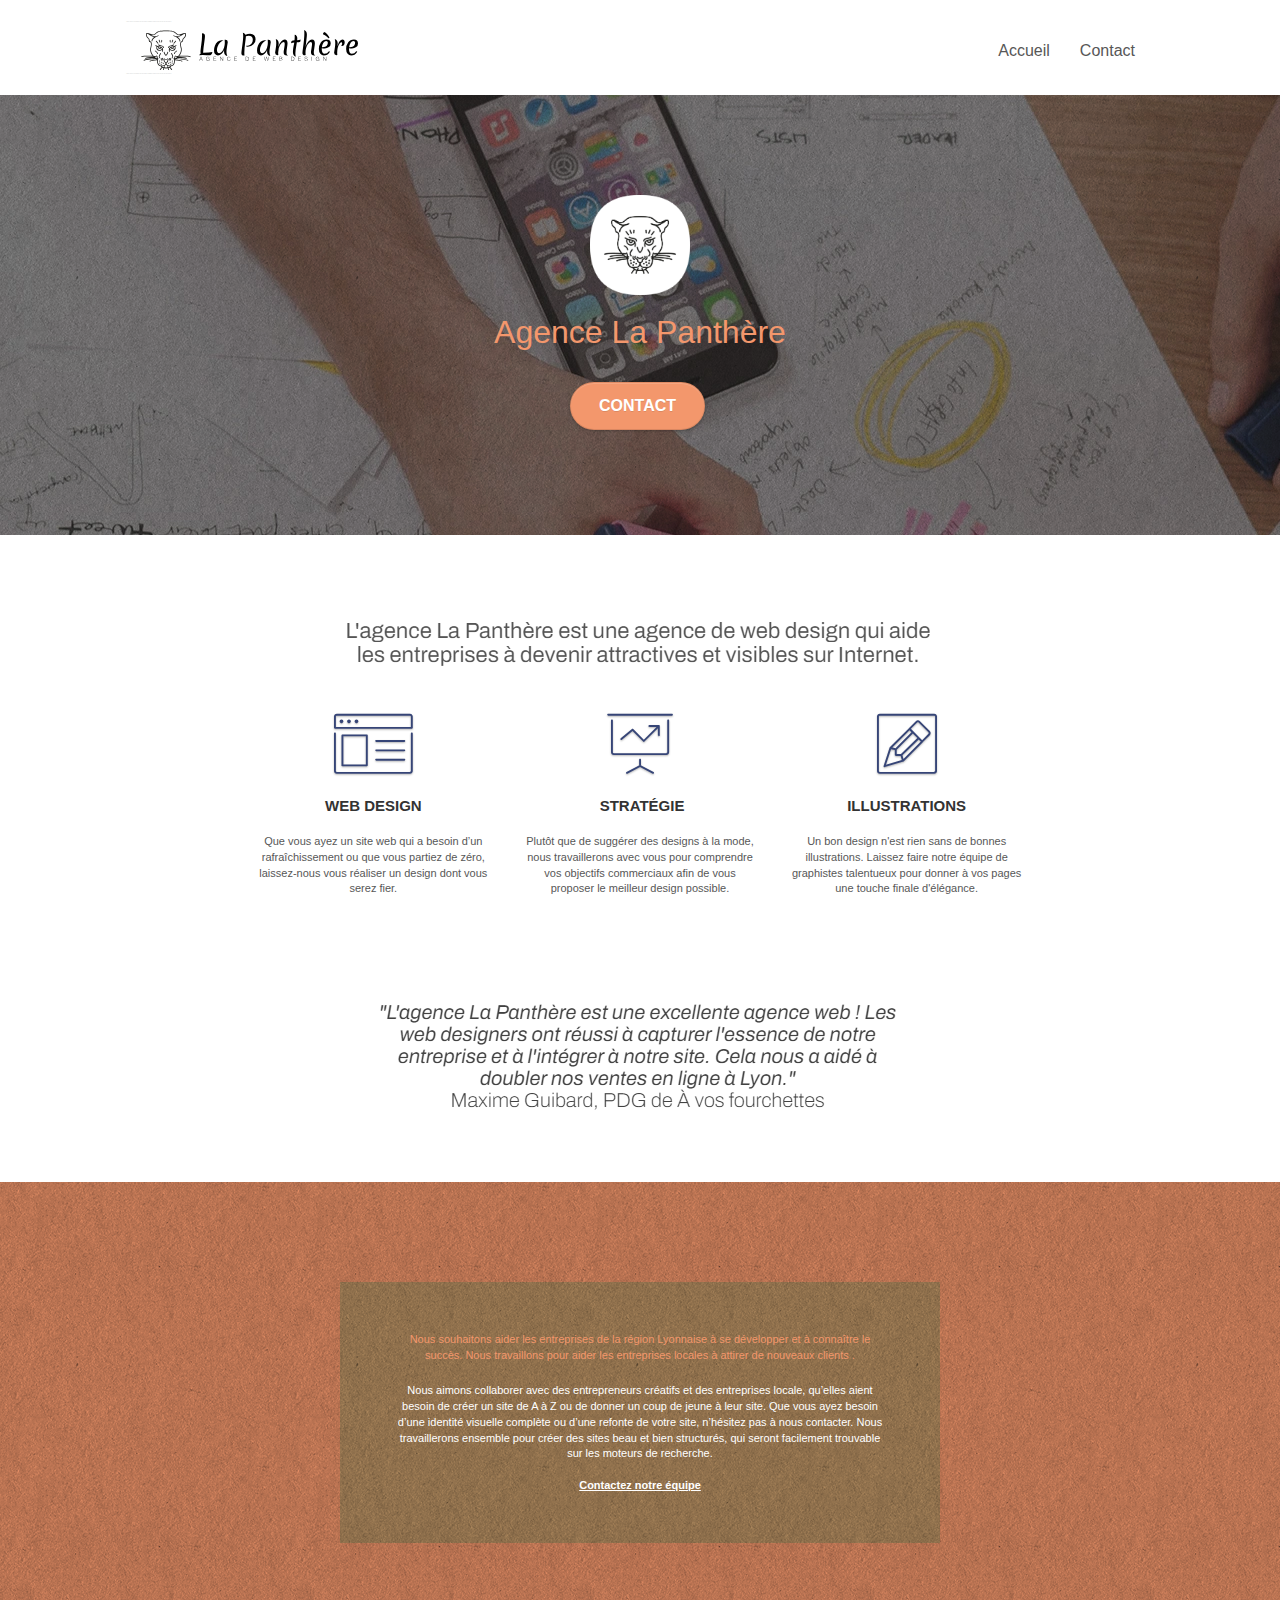
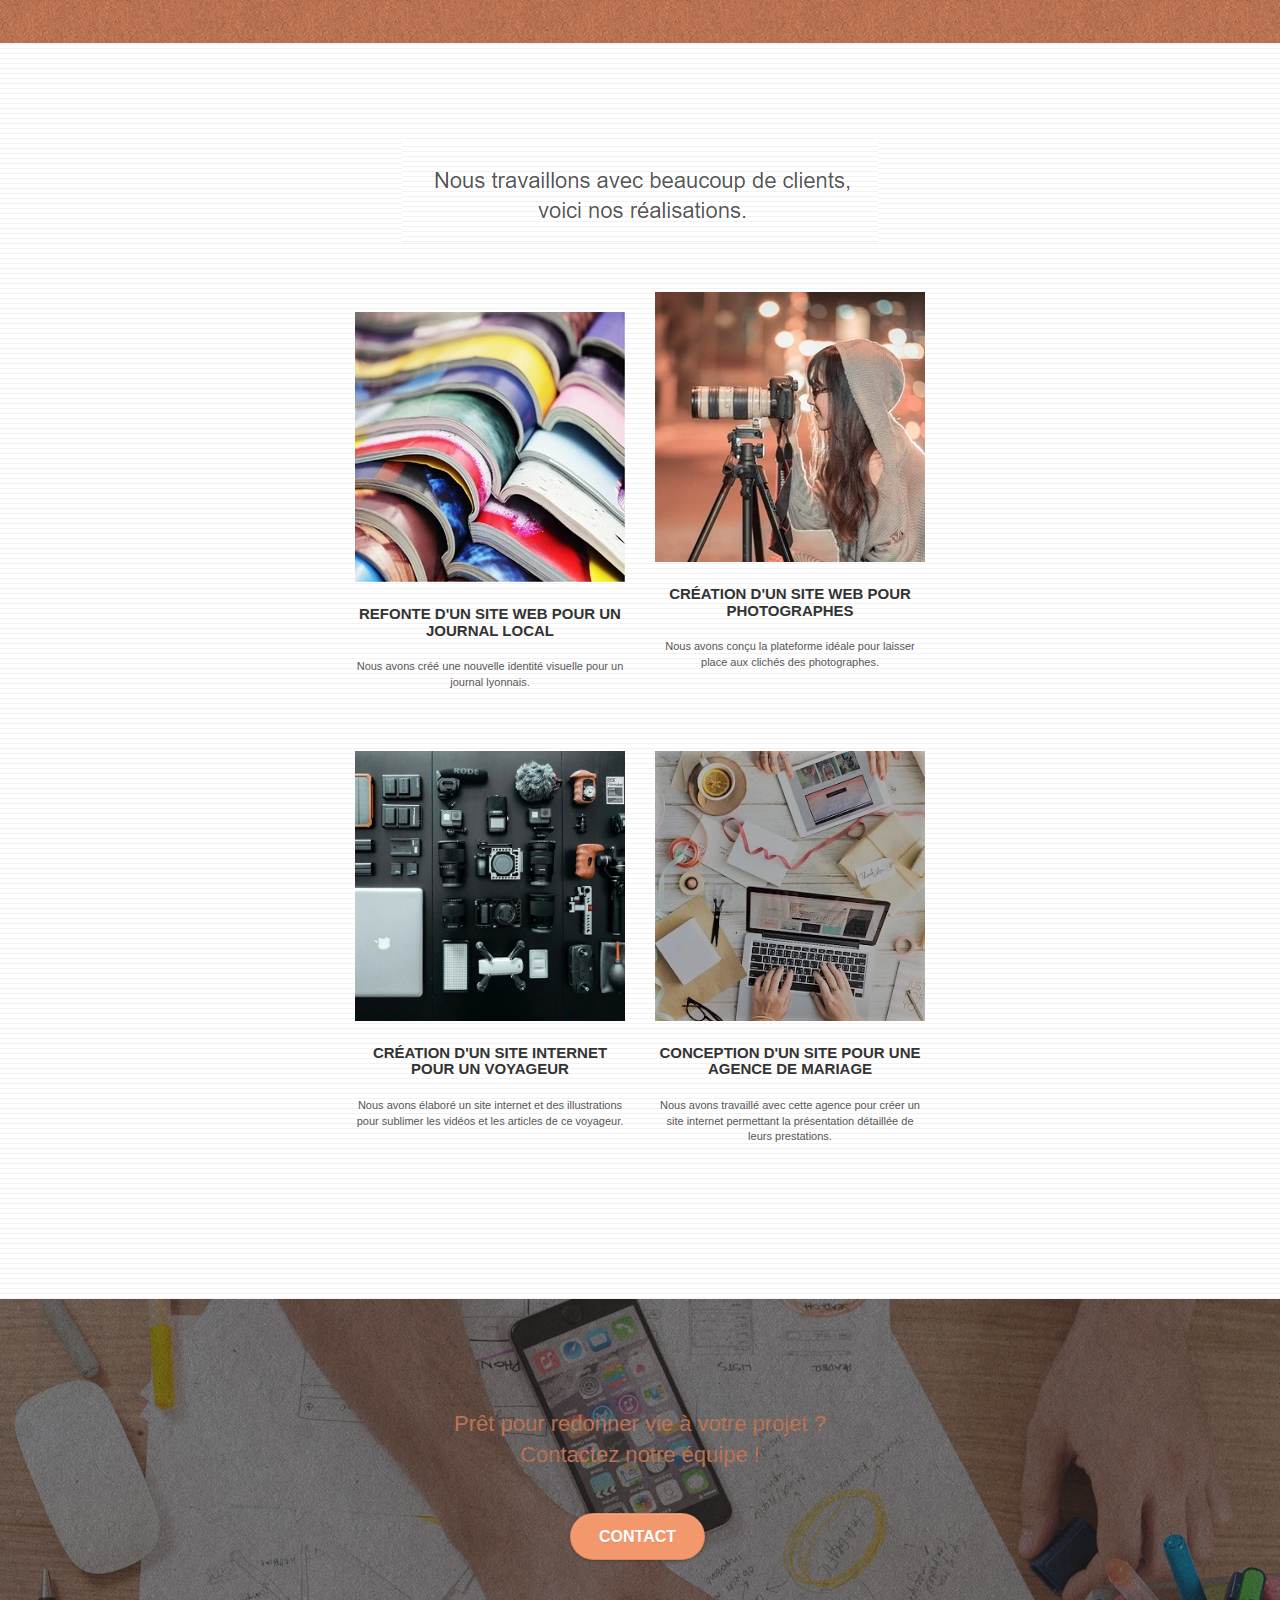
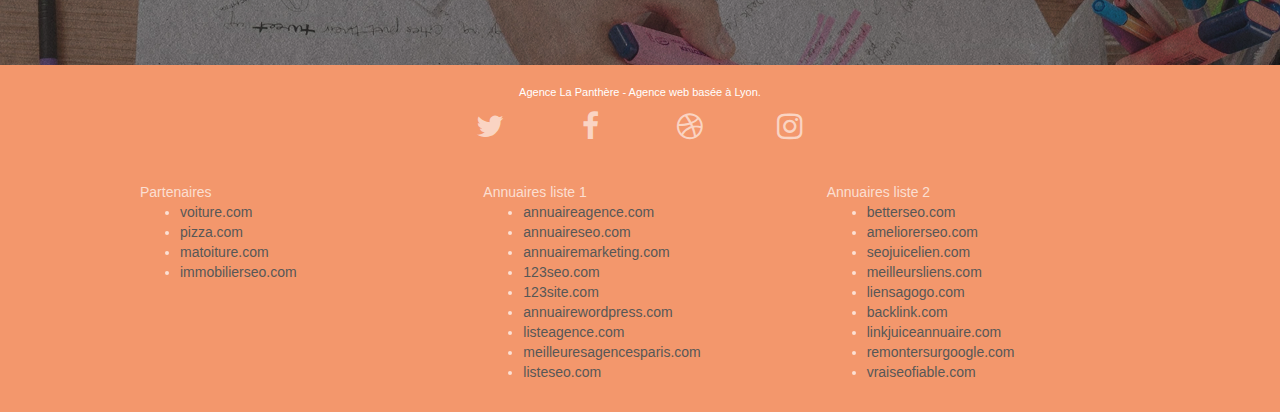
==== index.html @ bfa6ed0f "add labels to links + new alt for images" ====
<!doctype html>
<html lang="fr">
<head>
    <meta charset="utf-8">
    <meta name="keywords" content="seo, google, site web, site internet, agence design paris, agence design, agence design,agence design,agence design,agence design,agence design,agence design,agence design,agence design">
    <meta name="description" content="">
    <meta name="viewport" content="width=device-width, initial-scale=1.0, viewport-fit=cover">
    <meta name="robots" content="index, follow">
	
	<link rel="shortcut icon" type="image/png" href="favicon.jpg">

	<link rel="stylesheet" type="text/css" href="./css/bootstrap.css">
	<link rel="stylesheet" type="text/css" href="style.css">
	<link rel="stylesheet" type="text/css" href="./css/font-awesome.css">
	<link rel="stylesheet" type="text/css" href="./css/et-line.css">
	
    
	<script src="./js/jquery-2.1.0.js" defer></script>
	<script src="./js/bootstrap.js" defer> </script>
	<script src="./js/blocs.js" defer> </script>
	<script src="./js/jquery.touchSwipe.js" defer></script>
	<script src="./js/gmaps.js" defer></script>

    <title>La Panthère Agence Web design</title>

    
<!-- Analytics -->
 
<!-- Analytics END -->
    
</head>
<body>
<!-- Principal conteneur -->
<div class="page-container">
    
<!-- bloc-0 -->
<header class="bloc bgc-white l-bloc " id="bloc-0">
	<div class="container bloc-sm">

		<nav class="navbar row">
			<div class="navbar-header">
				<div class="keywords" style="color:#cccccc;font-size:1px;">Agence web à Lyon, stratégie web, web design, illustrations, design de site web, site web, site internet</div>
				<a class="navbar-brand" href="index.html"><img src="img/agence-la-panthere-monochrome.svg" alt=" logo de l'agence de web design La Panthère à Lyon  " height="40" /></a>
				<div class="keywords" style="color:#cccccc;font-size:1px;">Agence web à Lyon, stratégie web, web design, illustrations, design de site web, site web, site internet</div>
				<button id="nav-toggle" type="button" class="ui-navbar-toggle navbar-toggle" data-toggle="collapse" data-target=".navbar-1">
					<span class="sr-only">Toggle navigation</span><span class="icon-bar"></span><span class="icon-bar"></span><span class="icon-bar"></span>
				</button>
			</div>
			<div class="collapse navbar-collapse navbar-1 special-dropdown-nav">
				<ul class="site-navigation nav navbar-nav">
					<li>
						<a href="index.html">Accueil</a>
					</li>
					<li>
					</li>
					<li>
						<a href="page2.html">Contact </a>
					</li>
				</ul>
			</div>
		</nav>
	</div>
</header>
<!-- bloc-0 END -->

<!-- bloc-1-presentation -->
<section class="bloc bgc-dark-slate-blue bg-banniere d-bloc bg-t-edge bloc-bg-texture texture-paper b-parallax" id="bloc-1-hero">
	<div class="container bloc-lg">
		<div class="row tight-width-whitespace">
			<div class="col-sm-12">
				<img src="img/logo.webp" class="center-block image-resize-mode" width="100" alt="Logo de l'Agence de design web La Panthère à Lyon " />
				<h1 class="text-center hero-bloc-text tc-white ">
					Agence La Panthère
				</h1>
				<div class="text-center">
					<a href="page2.html" class="btn btn-lg btn-clean btn-rd cta-hero btn-atomic-tangerine" id="cta-hero">Contact</a>
				</div>
			</div>
		</div>
	</div>
</section>
<!-- bloc-1-presentation END -->

<!-- bloc-2-services -->
<section class="bloc bgc-white l-bloc" id="bloc-2-services">
	<div class="container bloc-md">
		<div class="row">
			<div class="col-sm-12 text-center">
				<h2><img alt="titre bloc2" src="img/title.png" /></h2>
			</div>
		</div>
		<div class="row voffset-lg med-width-whitespace">
			<div class="col-sm-4">
				<div class="text-center">
					<span class="et-icon-browser sm-shadow icon-dark-slate-blue icons icon-lg"></span>
				</div>
				<h3 class="mg-md text-center">
					Web design
				</h3>
				<p class="text-center ">
					Que vous ayez un site web qui a besoin d&rsquo;un rafraîchissement ou que vous partiez de zéro, laissez-nous vous réaliser un design dont vous serez fier.
				</p>
			</div>
			<div class="col-sm-4">
				<div class="text-center">
					<span class="et-icon-presentation sm-shadow icon-dark-slate-blue icons icon-lg"></span>
				</div>
				<h3 class="mg-md text-center">
					&nbsp;Stratégie
				</h3>
				<p class="text-center ">
					Plutôt que de suggérer des designs à la mode, nous travaillerons avec vous pour comprendre vos objectifs commerciaux afin de vous proposer le meilleur design possible.<br>
				</p>
			</div>
			<div class="col-sm-4">
				<div class="text-center">
					<span class="et-icon-edit sm-shadow icon-dark-slate-blue icons icon-lg"></span>
				</div>
				<h3 class="mg-md text-center">
					Illustrations
				</h3>
				<p class="text-center ">
					Un bon design n'est rien sans de bonnes illustrations. Laissez faire notre équipe de graphistes talentueux pour donner à vos pages une touche finale d'élégance.
				</p>
			</div>
		</div>
		<div class="row voffset-lg voffset">
			<div class="col-xs-12 col-md-8 col-md-offset-2 text-center">
				<img alt="citation bloc 2" src="img/citation.png" />

			</div>
		</div>
	</div>
</section>
<!-- bloc-2-services END -->

<!-- bloc-3-what-i-do -->
<section class="bloc tc-white bgc-atomic-tangerine bg-presentation d-bloc bloc-bg-texture texture-paper b-parallax" id="bloc-3-what-i-do">
	<div class="container bloc-lg">
		<div class="row tight-width-whitespace black-background">
			<div class="col-sm-12">
				<p class="mg-md text-center tc-white">
					Nous souhaitons aider les entreprises de la région Lyonnaise à se développer et à connaître le succès. Nous travaillons pour aider les entreprises locales à attirer de nouveaux clients .<br>
				</p>
				<p class="text-center white">
					Nous aimons collaborer avec des entrepreneurs créatifs et des entreprises locale, qu’elles aient besoin de créer un site de A à Z ou de donner un coup de jeune à leur site. Que vous ayez besoin d’une identité visuelle complète ou d’une refonte de votre site, n’hésitez pas à nous contacter. Nous travaillerons ensemble pour créer des sites beau et bien structurés, qui seront facilement trouvable sur les moteurs de recherche. <br><br><a class="ltc-white bold-link" href="page2.html">Contactez notre équipe</a><br>
				</p>
			</div>
		</div>
	</div>
</section>
<!-- bloc-3-what-i-do END -->

<!-- bloc-4-portfolio -->
<section class="bloc bgc-white bg-lines-h2-bg bg-repeat l-bloc" id="bloc-4-portfolio">
	<div class="container bloc-lg">
		<div class="row">
			<div class="col-sm-12 text-center">
				<img alt="Title bloc 4" src="img/title2.png" />
			</div>
		</div>
		<div class="row tight-width-whitespace portfolio-row">
			<div class="col-sm-6">
		<h2><a href="#" data-lightbox="img/1.webp" 	data-gallery-id="gallery-1" data-caption="Refonte d'un site web pour un journal local" data-frame="snapshot-lb"><img src="img/1.webp" alt="photographie de journal" class="img-responsive portfolio-thumb" /></a>
				</h2>
				<h3 class="mg-md text-center">
					Refonte d'un site web pour un journal local
				</h3>
				<p class="text-center">
					Nous avons créé une nouvelle identité visuelle pour un journal lyonnais.
				</p>
			</div>
			<div class="col-sm-6">
				<a href="#" data-lightbox="img/2.webp" data-gallery-id="gallery-1" data-caption="Création d'un site web pour photographes" data-frame="snapshot-lb"><img src="img/2.webp" class="img-responsive portfolio-thumb" alt="Photographie d'une photographe prenant une photo" /></a>
				<h3 class="mg-md text-center">
					Création d'un site web pour photographes
				</h3>
				<p class="text-center">
					Nous avons conçu la plateforme idéale pour laisser place aux clichés des photographes.
				</p>
			</div>
		</div>
		<div class="row tight-width-whitespace portfolio-row">
			<div class="col-sm-6">
				<a href="#" data-lightbox="img/3.webp" data-gallery-id="gallery-1" data-caption="Création d'un site internet pour un voyageur" data-frame="snapshot-lb"><img src="img/3.webp" class="img-responsive portfolio-thumb" alt="Photographie d'appareil multimedia "/></a>
				<h3 class="mg-md text-center">
					Création d'un site internet pour un voyageur
				</h3>
				<p class="text-center">
					Nous avons élaboré un site internet et des illustrations pour sublimer les vidéos et les articles de ce voyageur.
				</p>
			</div>
			<div class="col-sm-6">
				<a href="#" data-lightbox="img/4.webp" data-gallery-id="gallery-1" data-caption="Conception d'un site pour une agence de mariage" data-frame="snapshot-lb"><img src="img/4.webp" class="img-responsive portfolio-thumb" alt="Photographie d'un bureau de travail" /></a>
				<h3 class="mg-md text-center">
					Conception d'un site pour une agence de mariage
				</h3>
				<p class="text-center">
					Nous avons travaillé avec cette agence pour créer un site internet permettant la présentation détaillée de leurs prestations.
				</p>
			</div>
		</div>
	</div>
</section>
<!-- bloc-4-portfolio END -->

<!-- bloc-5-cta -->
<section class="bloc bgc-dark-slate-blue bg-banniere d-bloc bloc-bg-texture texture-paper" id="bloc-5-cta">
	<div class="container bloc-lg">
		<div class="row">
			<h2 class="mg-md text-center tc-white">
				Prêt pour redonner vie à votre projet ?<br>Contactez notre équipe !
			</h2>
			<div class="col-sm-12 text-center">
				<a href="page2.html" class="btn btn-atomic-tangerine btn-clean btn-rd btn-lg cta-hero">Contact</a>
			</div>
		</div>
	</div>
</section>
<!-- bloc-5-cta END -->

<!-- Footer - bloc-8 -->
<footer class="bloc bgc-atomic-tangerine d-bloc" id="bloc-8">
	<div class="container bloc-sm">
		<div class="row">
			<div class="col-sm-12">
				<p class="text-center white">
					Agence La Panthère - Agence web basée à Lyon.<br>
				</p>
				<div class="row row-no-gutters social">
					<div class="col-sm-3">
						<div class="text-center">
							<a class="social" href="index.html" aria-label="Twitter"><span class="fa fa-twitter icon-md"></span></a>
						</div>
					</div>
					<div class="col-sm-3">
						<div class="text-center">
							<a class="social" href="index.html" aria-label="Facebook"><span class="fa fa-facebook icon-md"></span></a>
						</div>
					</div>
					<div class="col-sm-3">
						<div class="text-center">
							<a class="social" href="index.html" aria-label="Dribbble"><span class="fa fa-dribbble icon-md"></span></a>
						</div>
					</div>
					<div class="col-sm-3">
						<div class="text-center">
							<a class="social" href="index.html" aria-label="Instagram"><span class="fa fa-instagram icon-md"></span></a>
						</div>
					</div>
					<div class="keywords" style="color:#F3976C;">Agence web à paris, stratégie web, web design, illustrations, design de site web, site web, web, internet, site internet, site</div>
				</div>
				<div class="row">
					<div class="col-sm-4">
						Partenaires
							<ul>
								<li><a href="voiture.com">voiture.com</a></li>
								<li><a href="pizza.com">pizza.com</a></li>
								<li><a href="matoiture.com">matoiture.com</a></li>
								<li><a href="immobilierseo.com">immobilierseo.com</a></li>
							</ul>		
					</div>
					<div class="col-sm-4">
						Annuaires liste 1
						<ul>
							<li><a href="annuaireagence.com">annuaireagence.com</a></li>
							<li><a href="annuaireseo.com">annuaireseo.com</a></li>
							<li><a href="annuairemarketing.com">annuairemarketing.com</a></li>
							<li><a href="123seoture.com">123seo.com</a></li>
							<li><a href="123site.com">123site.com</a></li>
							<li><a href="annuairewordpress.com">annuairewordpress.com</a></li>
							<li><a href="listeagence.com">listeagence.com</a></li>
							<li><a href="meilleuresagencesparis.com">meilleuresagencesparis.com</a></li>
							<li><a href="listeseo.com">listeseo.com</a></li>
						</ul>
					</div>
					<div class="col-sm-4">
						Annuaires liste 2
						<ul>
							<li><a href="betterseo.com">betterseo.com</a></li>
							<li><a href="ameliorerseo.com">ameliorerseo.com</a></li>
							<li><a href="seojuicelien.com">seojuicelien.com</a></li>
							<li><a href="meilleursliens.com">meilleursliens.com</a></li>
							<li><a href="liensagogo.com">liensagogo.com</a></li>
							<li><a href="backlink.com">backlink.com</a></li>
							<li><a href="linkjuiceannuaire.com">linkjuiceannuaire.com</a></li>
							<li><a href="remontersurgoogle.com">remontersurgoogle.com</a></li>
							<li><a href="vraiseofiable.com">vraiseofiable.com</a></li>
						</ul>
					</div>
				</div>
			</div>
		</div>
	</div>
</footer>
<!-- Footer - bloc-8 END -->

</div>
<!-- Principal conteneur END -->
    

</body>
</html>
---- style.css ----
body {
    margin: 0;
    padding: 0;
    background: #FFF;
    overflow-x: hidden;
    -webkit-font-smoothing: antialiased;
    -moz-osx-font-smoothing: grayscale;
}

a,
button {
    transition: all .3s ease-in-out;
    outline: none!important;
}

a:hover {
    text-decoration: none;
    cursor: pointer;
}

#page-loading-blocs-notifaction {
    position: fixed;
    top: 0;
    bottom: 0;
    width: 100%;
    z-index: 100000;
    background: #FFFFFF url("img/pageload-spinner.gif") no-repeat center center; /* don't have the gif in img folder*/ 
}

.bloc {
    width: 100%;
    clear: both;
    background: 50% 50% no-repeat;
    padding: 0 50px;
    -webkit-background-size: cover;
    -moz-background-size: cover;
    -o-background-size: cover;
    background-size: cover;
    position: relative;
}

.bloc .container {
    padding-left: 0;
    padding-right: 0;
}

.bloc-lg {
    padding: 100px 50px;
}

.bloc-md {
    padding: 50px;
}

.bloc-sm {
    padding: 20px 50px;
}

.bg-center,
.bg-l-edge,
.bg-r-edge,
.bg-t-edge,
.bg-b-edge,
.bg-tl-edge,
.bg-bl-edge,
.bg-tr-edge,
.bg-br-edge,
.bg-repeat {
    -webkit-background-size: auto!important;
    -moz-background-size: auto!important;
    -o-background-size: auto!important;
    background-size: auto!important;
}

.bg-repeat {
    background: repeat;
}

.bg-t-edge {
    background: top no-repeat;
}

.bloc-bg-texture::before {
    content: "";
    background-size: 2px 2px;
    position: absolute;
    top: 0;
    bottom: 0;
    left: 0;
    right: 0;
}

.texture-paper::before {
    background: url("img/texture-paper.webp");
    background-size: 280px 280px;
}

.b-parallax {
    background-attachment: fixed;
}

.d-bloc {
    color: rgba(255, 255, 255, .7);
}

.d-bloc button:hover {
    color: rgba(255, 255, 255, .9);
}

.d-bloc .icon-round,
.d-bloc .icon-square,
.d-bloc .icon-rounded,
.d-bloc .icon-semi-rounded-a,
.d-bloc .icon-semi-rounded-b {
    border-color: rgba(255, 255, 255, .9);
}

.d-bloc .divider-h span {
    border-color: rgba(255, 255, 255, .2);
}

.d-bloc .a-btn,
.d-bloc .navbar a,
.d-bloc .navbar-brand,
.d-bloc a .icon-sm,
.d-bloc a .icon-md,
.d-bloc a .icon-lg,
.d-bloc a .icon-xl,
.d-bloc h1 a,
.d-bloc h2 a,
.d-bloc h3 a,
.d-bloc h4 a,
.d-bloc h5 a,
.d-bloc h6 a,
.d-bloc p a {
    color: rgba(255, 255, 255, .6);
}

.d-bloc .a-btn:hover,
.d-bloc .navbar a:hover,
.d-bloc .navbar-brand:hover,
.d-bloc a:hover .icon-sm,
.d-bloc a:hover .icon-md,
.d-bloc a:hover .icon-lg,
.d-bloc a:hover .icon-xl,
.d-bloc h1 a:hover,
.d-bloc h2 a:hover,
.d-bloc h3 a:hover,
.d-bloc h4 a:hover,
.d-bloc h5 a:hover,
.d-bloc h6 a:hover,
.d-bloc p a:hover {
    color: rgba(255, 255, 255, 1);
}

.d-bloc .navbar-toggle .icon-bar {
    background: rgba(255, 255, 255, 1);
}

.d-bloc .btn-wire,
.d-bloc .btn-wire:hover {
    color: rgba(255, 255, 255, 1);
    border-color: rgba(255, 255, 255, 1);
}

.d-bloc .panel {
    color: rgba(0, 0, 0, .5);
}

.d-bloc .panel button:hover {
    color: rgba(0, 0, 0, .7);
}

.d-bloc .panel icon {
    border-color: rgba(0, 0, 0, .7);
}

.d-bloc .panel .divider-h span {
    border-color: rgba(0, 0, 0, .1);
}

.d-bloc .panel .a-btn {
    color: rgba(0, 0, 0, .6);
}

.d-bloc .panel .a-btn:hover {
    color: rgba(0, 0, 0, 1);
}

.d-bloc .panel .btn-wire,
.d-bloc .panel .btn-wire:hover {
    color: rgba(0, 0, 0, .7);
    border-color: rgba(0, 0, 0, .3);
}

.d-bloc .panel,
.l-bloc {
    color: rgba(0, 0, 0, .5);
}

.d-bloc .panel button:hover,
.l-bloc button:hover {
    color: rgba(0, 0, 0, .7);
}

.l-bloc .icon-round,
.l-bloc .icon-square,
.l-bloc .icon-rounded,
.l-bloc .icon-semi-rounded-a,
.l-bloc .icon-semi-rounded-b {
    border-color: rgba(0, 0, 0, .7);
}

.d-bloc .panel .divider-h span,
.l-bloc .divider-h span {
    border-color: rgba(0, 0, 0, .1);
}

.d-bloc .panel .a-btn,
.l-bloc .a-btn,
.l-bloc .navbar a,
.l-bloc .navbar-brand,
.l-bloc a .icon-sm,
.l-bloc a .icon-md,
.l-bloc a .icon-lg,
.l-bloc a .icon-xl,
.l-bloc h1 a,
.l-bloc h2 a,
.l-bloc h3 a,
.l-bloc h4 a,
.l-bloc h5 a,
.l-bloc h6 a,
.l-bloc p a {
    color: rgba(0, 0, 0, .6);
}

.d-bloc .panel .a-btn:hover,
.l-bloc .a-btn:hover,
.l-bloc .navbar a:hover,
.l-bloc .navbar-brand:hover,
.l-bloc a:hover .icon-sm,
.l-bloc a:hover .icon-md,
.l-bloc a:hover .icon-lg,
.l-bloc a:hover .icon-xl,
.l-bloc h1 a:hover,
.l-bloc h2 a:hover,
.l-bloc h3 a:hover,
.l-bloc h4 a:hover,
.l-bloc h5 a:hover,
.l-bloc h6 a:hover,
.l-bloc p a:hover {
    color: rgba(0, 0, 0, 1);
}

.l-bloc .navbar-toggle .icon-bar {
    color: rgba(0, 0, 0, .6);
}

.d-bloc .panel .btn-wire,
.d-bloc .panel .btn-wire:hover,
.l-bloc .btn-wire,
.l-bloc .btn-wire:hover {
    color: rgba(0, 0, 0, .7);
    border-color: rgba(0, 0, 0, .3);
}

.voffset {
    margin-top: 30px;
}

.voffset-lg {
    margin-top: 80px;
}

.row-no-gutters {
    margin-right: 0;
    margin-left: 0;
}

.row.row-no-gutters > [class^="col-"],
.row.row-no-gutters > [class*=" col-"] {
    padding-right: 0;
    padding-left: 0;
}

#bloc-1-hero h1 {
    font-size: 32px;
}

.navbar {
    margin-bottom: 0;
    z-index: 1;
}

.navbar-brand {
    height: auto;
    padding: 3px 15px;
    font-size: 25px;
    font-weight: normal;
    font-weight: 600;
    line-height: 44px;
}

.navbar-brand img {
    max-height: 200px;
    margin: 0 5px 0 0;
    display: inline;
}

.navbar-brand img[src$=svg] {
    min-width: 100px;
}

.nav-center .navbar-brand img {
    margin: 0;
}

.navbar .nav {
    padding-top: 2px;
    margin-right: -16px;
    float: right;
    z-index: 1;
}

.nav > li {
    float: left;
    margin-top: 4px;
    font-size: 16px;
}

.navbar-nav .open .dropdown-menu > li > a {
    text-align: inherit;
}

.nav > li a:hover,
.nav > li a:focus {
    background: transparent;
}

.navbar-toggle {
    margin: 10px 10px 0 0;
    border: 0px;
}

.navbar-toggle:hover {
    background: transparent!important;
}

.navbar-toggle .icon-bar {
    background-color: rgba(0, 0, 0, .5);
    width: 26px;
}

.nav-invert .navbar .nav {
    float: left;
}

.nav-invert .navbar-header,
.nav-invert .navbar-brand {
    float: right;
    position: relative;
    z-index: 2;
}

@media (min-width: 768px) {
    .site-navigation {
        position: absolute;
        top: 50%;
        right: 20px;
        transform: translate(0, -50%);
        -webkit-transform: translateY(-50%);
    }
    .nav > li .dropdown-menu a,
    .nav > li .dropdown-menu a:hover {
        color: #484848;
    }
    .nav-invert .site-navigation {
        left: 0;
        right: 0;
    }
    .nav-center {
        text-align: center;
    }
    .nav-center .navbar-header {
        width: 100%;
    }
    .nav-center .navbar-header,
    .nav-center .navbar-brand,
    .nav-center .nav > li {
        float: none;
        display: inline-block;
    }
    .nav-center .site-navigation {
        position: relative;
        width: 100%;
        right: 0;
        margin-right: 0px;
        margin-top: 20px;
    }
    .nav-center.mini-nav .navbar-toggle {
        float: none;
        margin: 10px auto 0;
    }
}

.nav > li > .dropdown a {
    background: none!important;
    display: block;
    padding: 14px 15px;
}

nav .caret {
    margin: 0 5px;
}

.dropdown-menu .dropdown-menu {
    top: -8px;
    left: 100%;
}

.dropdown-menu .dropmenu-flow-right {
    top: 100%;
    left: 0;
    margin-left: -1px;
    border-top-left-radius: 0;
    border-top-right-radius: 0;
}

.dropdown-menu .dropdown span {
    border: 4px solid black;
    border-top-color: transparent;
    border-right-color: transparent;
    border-bottom-color: transparent;
    margin: 6px -5px 0 0!important;
    float: right;
}

.mg-md {
    margin-top: 10px;
    margin-bottom: 20px;
}

.mg-lg {
    margin-top: 10px;
    margin-bottom: 40px;
}

.btn {
    margin: 0 5px 5px 0;
}

.btn.pull-right {
    margin: 0 0 5px 5px;
}

.btn-d,
.btn-d:hover,
.btn-d:focus {
    color: #FFF;
    background: rgba(0, 0, 0, .3);
}

button {
    outline: none!important;
}

.btn-rd {
    border-radius: 40px;
}

.btn-clean {
    border: 1px solid rgba(0, 0, 0, .08);
    border-bottom-color: rgba(0, 0, 0, .1);
    text-shadow: 0 1px 0 rgba(0, 0, 1, .1);
    box-shadow: 0 1px 3px rgba(0, 0, 1, .25), inset 0 1px 0 0 rgba(255, 255, 255, .15);
}

.icon-md {
    font-size: 30px!important;
}

.icon-lg {
    font-size: 60px!important;
}

.sm-shadow {
    text-shadow: 0 1px 2px rgba(0, 0, 0, .3);
}

.panel-sq,
.panel-sq .panel-heading,
.panel-sq .panel-footer {
    border-radius: 0;
}

.panel-rd {
    border-radius: 30px;
}

.panel-rd .panel-heading {
    border-radius: 29px 29px 0 0;
}

.panel-rd .panel-footer {
    border-radius: 0 0 29px 29px;
}

.form-control {
    border-color: rgba(0, 0, 0, .1);
    box-shadow: none;
}

.scrollToTop {
    width: 40px;
    height: 40px;
    position: fixed;
    bottom: 20px;
    right: 20px;
    opacity: 0;
    z-index: 500;
    transition: all .3s ease-in-out;
}

.scrollToTop span {
    margin-top: 6px;
}

.showScrollTop {
    font-size: 14px;
    opacity: 1;
}

a[data-lightbox] {
    position: relative;
    display: block;
    text-align: center;
}

a[data-lightbox]:hover::before {
    content: "+";
    font-family: "HelveticaNeue-Light", "Helvetica Neue Light", "Helvetica Neue", Helvetica, Arial;
    font-size: 32px;
    width: 50px;
    height: 50px;
    margin-left: -25px;
    border-radius: 50%;
    background: rgba(0, 0, 0, .6);
    color: #FFF;
    font-weight: 100;
    z-index: 1;
    position: absolute;
    top: 50%;
    transform: translateY(-50%);
    -webkit-transform: translateY(-50%);
}

a[data-lightbox]:hover img {
    opacity: 0.6;
    -webkit-animation-fill-mode: none;
    animation-fill-mode: none;
}

#lightbox-modal {
    display: flex;
    align-items: center;
}

#lightbox-modal .modal-dialog {
    width: 90%;
    max-width: 900px;
    margin: 0 auto 0;
}

#lightbox-modal .modal-dialog img {
    max-height: 90vh;
    margin: 0 auto;
}

.lightbox-caption {
    padding: 20px;
    color: #FFF;
    background: rgba(0, 0, 0, .5);
    position: absolute;
    left: 15px;
    right: 15px;
    bottom: 5px;
}

.close-lightbox {
    color: #FFF;
    font-size: 30px;
    position: absolute;
    top: 20px;
    right: 20px;
    z-index: 20;
    background: rgba(0, 0, 0, .5);
    border: none;
    line-height: 30px;
    padding: 0 9px 5px;
    opacity: 0.3;
}

.close-lightbox:hover,
.next-lightbox:hover,
.prev-lightbox:hover {
    opacity: 1.0;
    color: #FFF;
}

.next-lightbox,
.prev-lightbox {
    font-size: 20px;
    color: rgba(255, 255, 255, .9);
    background: rgba(0, 0, 0, .5);
    transition: all .2s ease-in-out;
    position: absolute;
    top: 45%;
    z-index: 1;
    opacity: 0.4;
}

.next-lightbox {
    padding: 6px 8px 1px 13px;
    right: 25px;
}

.prev-lightbox {
    padding: 6px 13px 1px 10px;
    left: 25px;
}

.snapshot-lb .modal-body {
    padding-bottom: 45px;
}

.snapshot-lb .lightbox-caption {
    padding: 0;
    color: rgba(0, 0, 0, .5);
    background: none;
}

h1,
h2,
h3,
h4,
h5,
h6,
p,
label,
.btn,
a {
    font-family: "helvetica";
    font-weight: 400;
    color: #575757!important;
}

.container {
    max-width: 1000px;
}

.hero-bloc-text {
    font-size: 38px;
}

.hero-bloc-text-sub {
    font-size: 36px;
}

.statement-bloc-text {
    line-height: 26px;
    font-style: italic;
    font-size: 20px;
    text-align: center;
    font-weight: lighter;
    max-width: 520px;
    margin: auto auto auto auto;
}

p {
    font-size: 11px;
}

.tight-width-whitespace {
    max-width: 600px;
    margin: auto auto auto auto;
}

.h1 {
    font-size: 20px;
    font-family: "Open Sans";
}

.cta-hero {
    margin-top: 22px;
    color: #FFFFFF!important;
    text-transform: uppercase;
    padding: 12px 28px 12px 28px;
    font-size: 16px;
    font-weight: 700;
}

.social {
    max-width: 400px;
    margin: auto auto auto auto;
}

h2 {
    font-size: 22px;
    line-height: 1.4em;
}

h3 {
    font-size: 15px;
    text-transform: uppercase;
    font-weight: 700;
    color: #333333!important;
}

.med-width-whitespace {
    max-width: 800px;
    margin: auto auto auto auto;
    box-shadow: 0px 0px 0px #000000;
}

h1 {
    color: #333333!important;
}

h4 {
    color: #333333!important;
}

.icons {
    margin-bottom: 14px;
    margin-top: 24px;
}

.white {
    color: #FFFFFF!important;
}

.portfolio-thumb {
    margin-bottom: 24px;
}

.portfolio-row {
    margin-bottom: 44px;
    margin-top: 50px;
}

.avatar {
    box-shadow: 0px 4px 9px rgba(0, 0, 0, 0.3);
}

.black-background {
    background-color: rgba(165, 147, 99, 0.7);
    padding: 40px 40px 40px 40px;
}

.bold-link {
    font-weight: 900;
    text-decoration: underline!important;
}

.bgc-white {
    background-color: #FFFFFF;
}

.bgc-dark-slate-blue {
    background-color: #364577;
}

.bgc-atomic-tangerine {
    background-color: #F3976C;
}

.tc-white {
    color: #F3976C!important;
}

.btn-atomic-tangerine {
    background: #F3976C;
    color: #FFFFFF!important;
}

.btn-atomic-tangerine:hover {
    background: #c27956!important;
    color: #FFFFFF!important;
}

.ltc-white {
    color: #FFFFFF!important;
}

.ltc-white:hover {
    color: #cccccc!important;
}

.ltc-atomic-tangerine {
    color: #F3976C!important;
}

.ltc-atomic-tangerine:hover {
    color: #c27956!important;
}

.icon-dark-slate-blue {
    color: #364577!important;
    border-color: #364577!important;
}

.bg-dots-bg {
    background-image: url("img/dots-bg.webp");
}

.bg-lines-h2-bg {
    background-image: url("img/lines-h2-bg.webp");
}

.bg-banniere {
    background-image: url("img/agence-la-panthere.webp");
}

.bg-presentation {
    background-image: url("img/image-de-presentation.webp");
}

@media (max-width: 1024px) {
    .bloc {
        padding-left: 20px;
        padding-right: 20px;
    }
    .bloc.full-width-bloc,
    .bloc-tile-2.full-width-bloc .container,
    .bloc-tile-3.full-width-bloc .container,
    .bloc-tile-4.full-width-bloc .container {
        padding-left: 0;
        padding-right: 0;
    }
}

@media (max-width: 992px) and (min-width: 768px) {
    .navbar .nav {
        max-width: 80%
    }
    .nav-center.navbar .nav {
        max-width: 100%
    }
}

@media only screen and (min-device-width: 768px) and (max-device-width: 1024px) and (orientation: landscape) {
    .b-parallax {
        background-attachment: scroll;
    }
}

@media only screen and (min-device-width: 1024px) and (max-device-width: 1366px) and (-webkit-min-device-pixel-ratio: 1.5) {
    .b-parallax {
        background-attachment: scroll;
    }
}

@media (max-width: 991px) {
    .container {
        width: 100%;
    }
    .b-parallax {
        background-attachment: scroll;
    }
    .page-container,
    #hero-bloc {
        overflow-x: hidden;
        position: relative;
    }
    .bloc {
        padding-left: constant(safe-area-inset-left);
        padding-right: constant(safe-area-inset-right);
    }
    .bloc-group,
    .bloc-group .bloc {
        display: block;
        width: 100%;
    }
    .bloc-fill-screen .fill-bloc-top-edge,
    .bloc-fill-screen .fill-bloc-bottom-edge {
        padding: 0 20px;
        padding-left: constant(safe-area-inset-left);
        padding-right: constant(safe-area-inset-right);
    }
}

@media (max-width: 767px) {
    .page-container {
        overflow-x: hidden;
        position: relative;
    }
    h1,
    h2,
    h3,
    h4,
    h5,
    h6,
    p,
    #disqus_thread {
        padding-left: 10px!important;
        padding-right: 10px!important;
    }
    .b-parallax {
        background-attachment: scroll;
    }
    .navbar .nav {
        padding-top: 0;
        border-top: 1px solid rgba(0, 0, 0, .2);
        float: none!important;
    }
    .navbar.row {
        margin-left: 0;
        margin-right: 0;
    }
    .site-navigation {
        position: inherit;
        transform: none;
        -webkit-transform: none;
        -ms-transform: none;
    }
    .nav > li {
        margin-top: 0;
        border-bottom: 1px solid rgba(0, 0, 0, .1);
        background: rgba(0, 0, 0, .05);
        text-align: left;
        padding-left: 15px;
        width: 100%;
    }
    .nav > li:hover {
        background: rgba(0, 0, 0, .08);
    }
    .dropdown .dropdown a .caret {
        float: none;
        margin: 5px 0 0 10px!important;
        border: 4px solid black;
        border-bottom-color: transparent;
        border-right-color: transparent;
        border-left-color: transparent;
    }
    #hero-bloc .navbar .nav {
        background: rgba(0, 0, 0, .8);
    }
    #hero-bloc .navbar .nav a {
        color: rgba(255, 255, 255, .6);
    }
    .hero {
        padding: 50px 0;
    }
    .hero-nav {
        left: -1px;
        right: -1px;
    }
    .navbar-collapse {
        padding: 0;
        overflow-x: hidden;
        -webkit-box-shadow: none;
        box-shadow: none;
    }
    .navbar-brand img {
        max-height: 40px;
        width: auto;
    }
    .nav-invert .navbar-header {
        float: none;
        width: 100%;
    }
    .nav-invert .navbar-toggle {
        float: left;
        margin-left: 10px;
    }
    .bloc {
        padding-left: 0;
        padding-right: 0;
    }
    .bloc-xxl,
    .bloc-xl,
    .bloc-lg {
        padding: 40px 0;
    }
    .bloc-sm,
    .bloc-md {
        padding-left: 0;
        padding-right: 0;
    }
    .bloc-tile-2 .container,
    .bloc-tile-3 .container,
    .bloc-tile-4 .container,
    .bloc-fill-screen .fill-bloc-top-edge,
    .bloc-fill-screen .fill-bloc-bottom-edge {
        padding-left: 0;
        padding-right: 0;
    }
    .a-block {
        padding: 0 10px;
    }
    .btn-dwn {
        display: none;
    }
    .voffset {
        margin-top: 5px;
    }
    .voffset-md {
        margin-top: 20px;
    }
    .voffset-lg {
        margin-top: 30px;
    }
    form {
        padding: 5px;
    }
    .close-lightbox {
        display: inline-block;
    }
    .blocsapp-device-iphone5 {
        background-size: 216px 425px;
        padding-top: 60px;
        width: 216px;
        height: 425px;
    }
    .blocsapp-device-iphone5 img {
        width: 180px;
        height: 320px;
    }
}

@media (max-width: 400px) {
    .bloc {
        padding-left: 0;
        padding-right: 0;
    }
}

@media (max-width: 767px) {
    .bloc-mob-center-text {
        text-align: center;
    }
}
---- css/et-line.css ----
@font-face {
    font-family: et-line;
    src: url(../fonts/et-line.eot);
    src: url(../fonts/et-line.eot?#iefix) format('embedded-opentype'), url(../fonts/et-line.woff) format('woff'), url(../fonts/et-line.ttf) format('truetype'), url(../fonts/et-line.svg#et-line) format('svg');
    font-weight: 400;
    font-style: normal;
    font-display: swap;
}

.et-icon-adjustments,
.et-icon-alarmclock,
.et-icon-anchor,
.et-icon-aperture,
.et-icon-attachment,
.et-icon-bargraph,
.et-icon-basket,
.et-icon-beaker,
.et-icon-bike,
.et-icon-book-open,
.et-icon-briefcase,
.et-icon-browser,
.et-icon-calendar,
.et-icon-camera,
.et-icon-caution,
.et-icon-chat,
.et-icon-circle-compass,
.et-icon-clipboard,
.et-icon-clock,
.et-icon-cloud,
.et-icon-compass,
.et-icon-desktop,
.et-icon-dial,
.et-icon-document,
.et-icon-documents,
.et-icon-download,
.et-icon-dribbble,
.et-icon-edit,
.et-icon-envelope,
.et-icon-expand,
.et-icon-facebook,
.et-icon-flag,
.et-icon-focus,
.et-icon-gears,
.et-icon-genius,
.et-icon-gift,
.et-icon-global,
.et-icon-globe,
.et-icon-googleplus,
.et-icon-grid,
.et-icon-happy,
.et-icon-hazardous,
.et-icon-heart,
.et-icon-hotairballoon,
.et-icon-hourglass,
.et-icon-key,
.et-icon-laptop,
.et-icon-layers,
.et-icon-lifesaver,
.et-icon-lightbulb,
.et-icon-linegraph,
.et-icon-linkedin,
.et-icon-lock,
.et-icon-magnifying-glass,
.et-icon-map,
.et-icon-map-pin,
.et-icon-megaphone,
.et-icon-mic,
.et-icon-mobile,
.et-icon-newspaper,
.et-icon-notebook,
.et-icon-paintbrush,
.et-icon-paperclip,
.et-icon-pencil,
.et-icon-phone,
.et-icon-picture,
.et-icon-pictures,
.et-icon-piechart,
.et-icon-presentation,
.et-icon-pricetags,
.et-icon-printer,
.et-icon-profile-female,
.et-icon-profile-male,
.et-icon-puzzle,
.et-icon-quote,
.et-icon-recycle,
.et-icon-refresh,
.et-icon-ribbon,
.et-icon-rss,
.et-icon-sad,
.et-icon-scissors,
.et-icon-scope,
.et-icon-search,
.et-icon-shield,
.et-icon-speedometer,
.et-icon-strategy,
.et-icon-streetsign,
.et-icon-tablet,
.et-icon-target,
.et-icon-telescope,
.et-icon-toolbox,
.et-icon-tools,
.et-icon-tools-2,
.et-icon-trophy,
.et-icon-tumblr,
.et-icon-twitter,
.et-icon-upload,
.et-icon-video,
.et-icon-wallet,
.et-icon-wine {
    font-family: et-line;
    speak: none;
    font-style: normal;
    font-weight: 400;
    font-variant: normal;
    text-transform: none;
    line-height: 1;
    -webkit-font-smoothing: antialiased;
    -moz-osx-font-smoothing: grayscale;
    display: inline-block
}

.et-icon-mobile:before {
    content: "\e000"
}

.et-icon-laptop:before {
    content: "\e001"
}

.et-icon-desktop:before {
    content: "\e002"
}

.et-icon-tablet:before {
    content: "\e003"
}

.et-icon-phone:before {
    content: "\e004"
}

.et-icon-document:before {
    content: "\e005"
}

.et-icon-documents:before {
    content: "\e006"
}

.et-icon-search:before {
    content: "\e007"
}

.et-icon-clipboard:before {
    content: "\e008"
}

.et-icon-newspaper:before {
    content: "\e009"
}

.et-icon-notebook:before {
    content: "\e00a"
}

.et-icon-book-open:before {
    content: "\e00b"
}

.et-icon-browser:before {
    content: "\e00c"
}

.et-icon-calendar:before {
    content: "\e00d"
}

.et-icon-presentation:before {
    content: "\e00e"
}

.et-icon-picture:before {
    content: "\e00f"
}

.et-icon-pictures:before {
    content: "\e010"
}

.et-icon-video:before {
    content: "\e011"
}

.et-icon-camera:before {
    content: "\e012"
}

.et-icon-printer:before {
    content: "\e013"
}

.et-icon-toolbox:before {
    content: "\e014"
}

.et-icon-briefcase:before {
    content: "\e015"
}

.et-icon-wallet:before {
    content: "\e016"
}

.et-icon-gift:before {
    content: "\e017"
}

.et-icon-bargraph:before {
    content: "\e018"
}

.et-icon-grid:before {
    content: "\e019"
}

.et-icon-expand:before {
    content: "\e01a"
}

.et-icon-focus:before {
    content: "\e01b"
}

.et-icon-edit:before {
    content: "\e01c"
}

.et-icon-adjustments:before {
    content: "\e01d"
}

.et-icon-ribbon:before {
    content: "\e01e"
}

.et-icon-hourglass:before {
    content: "\e01f"
}

.et-icon-lock:before {
    content: "\e020"
}

.et-icon-megaphone:before {
    content: "\e021"
}

.et-icon-shield:before {
    content: "\e022"
}

.et-icon-trophy:before {
    content: "\e023"
}

.et-icon-flag:before {
    content: "\e024"
}

.et-icon-map:before {
    content: "\e025"
}

.et-icon-puzzle:before {
    content: "\e026"
}

.et-icon-basket:before {
    content: "\e027"
}

.et-icon-envelope:before {
    content: "\e028"
}

.et-icon-streetsign:before {
    content: "\e029"
}

.et-icon-telescope:before {
    content: "\e02a"
}

.et-icon-gears:before {
    content: "\e02b"
}

.et-icon-key:before {
    content: "\e02c"
}

.et-icon-paperclip:before {
    content: "\e02d"
}

.et-icon-attachment:before {
    content: "\e02e"
}

.et-icon-pricetags:before {
    content: "\e02f"
}

.et-icon-lightbulb:before {
    content: "\e030"
}

.et-icon-layers:before {
    content: "\e031"
}

.et-icon-pencil:before {
    content: "\e032"
}

.et-icon-tools:before {
    content: "\e033"
}

.et-icon-tools-2:before {
    content: "\e034"
}

.et-icon-scissors:before {
    content: "\e035"
}

.et-icon-paintbrush:before {
    content: "\e036"
}

.et-icon-magnifying-glass:before {
    content: "\e037"
}

.et-icon-circle-compass:before {
    content: "\e038"
}

.et-icon-linegraph:before {
    content: "\e039"
}

.et-icon-mic:before {
    content: "\e03a"
}

.et-icon-strategy:before {
    content: "\e03b"
}

.et-icon-beaker:before {
    content: "\e03c"
}

.et-icon-caution:before {
    content: "\e03d"
}

.et-icon-recycle:before {
    content: "\e03e"
}

.et-icon-anchor:before {
    content: "\e03f"
}

.et-icon-profile-male:before {
    content: "\e040"
}

.et-icon-profile-female:before {
    content: "\e041"
}

.et-icon-bike:before {
    content: "\e042"
}

.et-icon-wine:before {
    content: "\e043"
}

.et-icon-hotairballoon:before {
    content: "\e044"
}

.et-icon-globe:before {
    content: "\e045"
}

.et-icon-genius:before {
    content: "\e046"
}

.et-icon-map-pin:before {
    content: "\e047"
}

.et-icon-dial:before {
    content: "\e048"
}

.et-icon-chat:before {
    content: "\e049"
}

.et-icon-heart:before {
    content: "\e04a"
}

.et-icon-cloud:before {
    content: "\e04b"
}

.et-icon-upload:before {
    content: "\e04c"
}

.et-icon-download:before {
    content: "\e04d"
}

.et-icon-target:before {
    content: "\e04e"
}

.et-icon-hazardous:before {
    content: "\e04f"
}

.et-icon-piechart:before {
    content: "\e050"
}

.et-icon-speedometer:before {
    content: "\e051"
}

.et-icon-global:before {
    content: "\e052"
}

.et-icon-compass:before {
    content: "\e053"
}

.et-icon-lifesaver:before {
    content: "\e054"
}

.et-icon-clock:before {
    content: "\e055"
}

.et-icon-aperture:before {
    content: "\e056"
}

.et-icon-quote:before {
    content: "\e057"
}

.et-icon-scope:before {
    content: "\e058"
}

.et-icon-alarmclock:before {
    content: "\e059"
}

.et-icon-refresh:before {
    content: "\e05a"
}

.et-icon-happy:before {
    content: "\e05b"
}

.et-icon-sad:before {
    content: "\e05c"
}

.et-icon-facebook:before {
    content: "\e05d"
}

.et-icon-twitter:before {
    content: "\e05e"
}

.et-icon-googleplus:before {
    content: "\e05f"
}

.et-icon-rss:before {
    content: "\e060"
}

.et-icon-tumblr:before {
    content: "\e061"
}

.et-icon-linkedin:before {
    content: "\e062"
}

.et-icon-dribbble:before {
    content: "\e063"
}
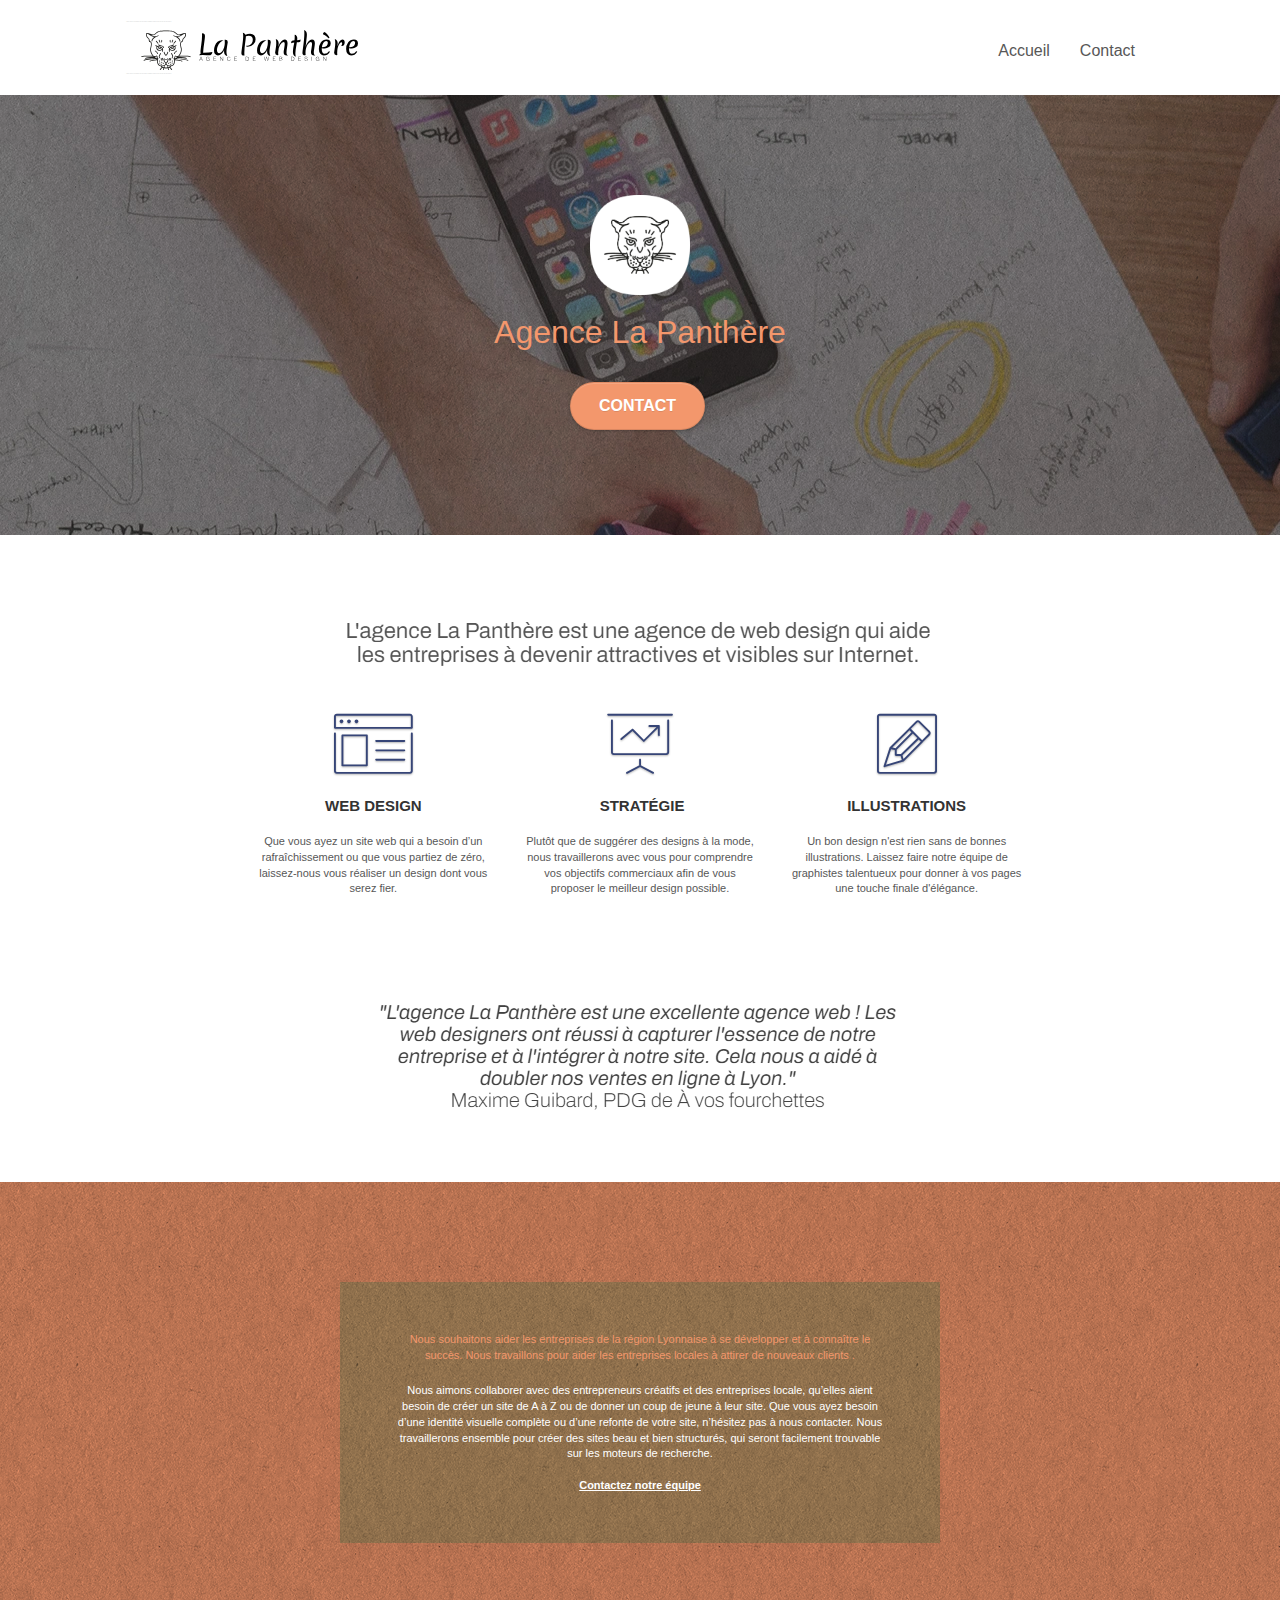
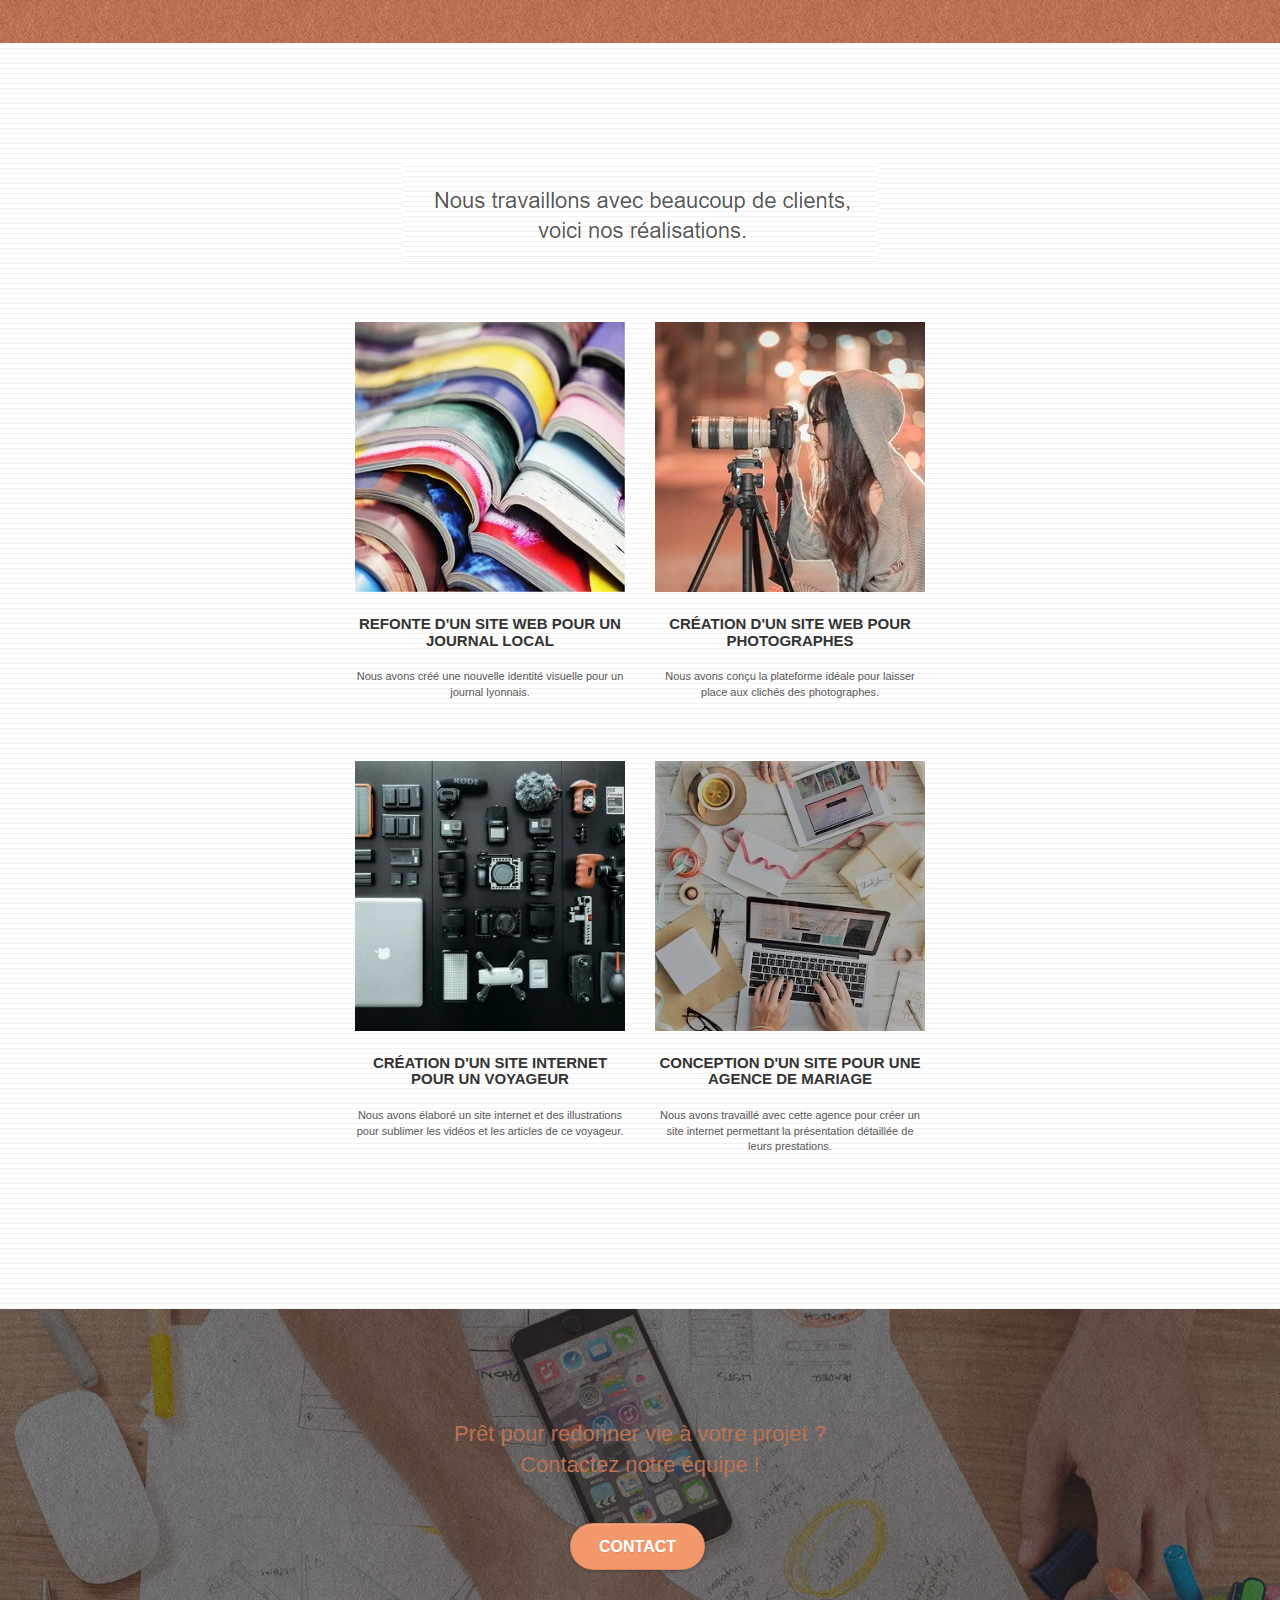
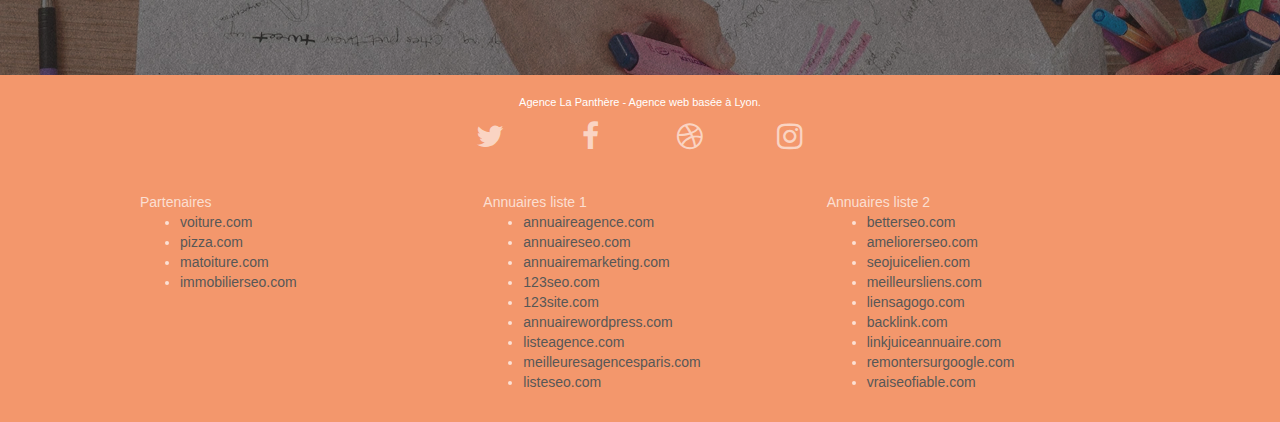
==== commit edac6361: "new href on head's link for page2 +minor changes" ====
--- a/index.html
+++ b/index.html
@@ -156,13 +156,13 @@
 	<div class="container bloc-lg">
 		<div class="row">
 			<div class="col-sm-12 text-center">
-				<img alt="Title bloc 4" src="img/title2.png" />
+			<h2><img alt="Title bloc 4" src="img/title2.png" /></h2>
 			</div>
 		</div>
 		<div class="row tight-width-whitespace portfolio-row">
 			<div class="col-sm-6">
-		<h2><a href="#" data-lightbox="img/1.webp" 	data-gallery-id="gallery-1" data-caption="Refonte d'un site web pour un journal local" data-frame="snapshot-lb"><img src="img/1.webp" alt="photographie de journal" class="img-responsive portfolio-thumb" /></a>
-				</h2>
+			<a href="#" data-lightbox="img/1.webp"  data-gallery-id="gallery-1" data-caption="Refonte d'un site web pour un journal local" data-frame="snapshot-lb"><img src="img/1.webp" alt="photographie de journal" class="img-responsive portfolio-thumb" /></a>
+				
 				<h3 class="mg-md text-center">
 					Refonte d'un site web pour un journal local
 				</h3>
--- a/style.css
+++ b/style.css
@@ -740,7 +740,7 @@
 }
 
 .portfolio-thumb {
-    margin-bottom: 24px;
+    margin:0 auto 24px auto;
 }
 
 .portfolio-row {
@@ -890,6 +890,10 @@
 }
 
 @media (max-width: 767px) {
+
+    
+
+    
     .page-container {
         overflow-x: hidden;
         position: relative;
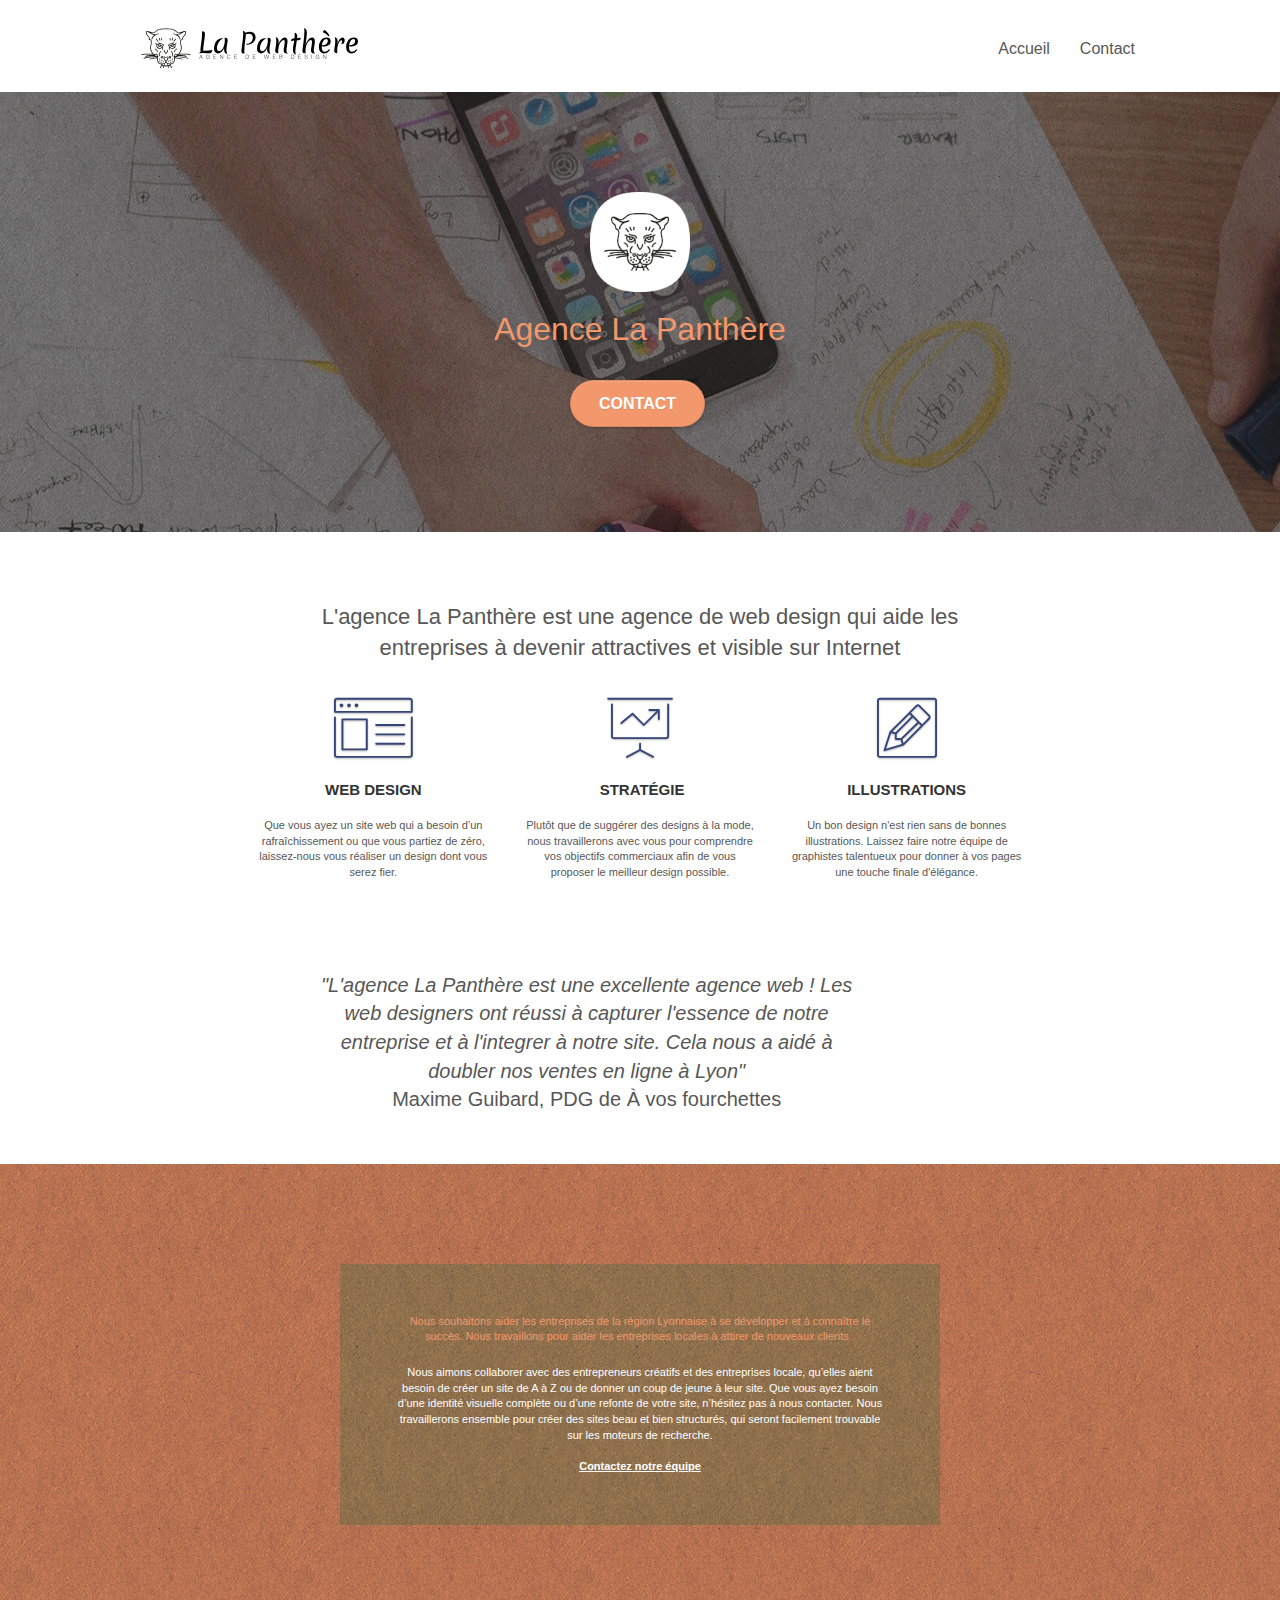
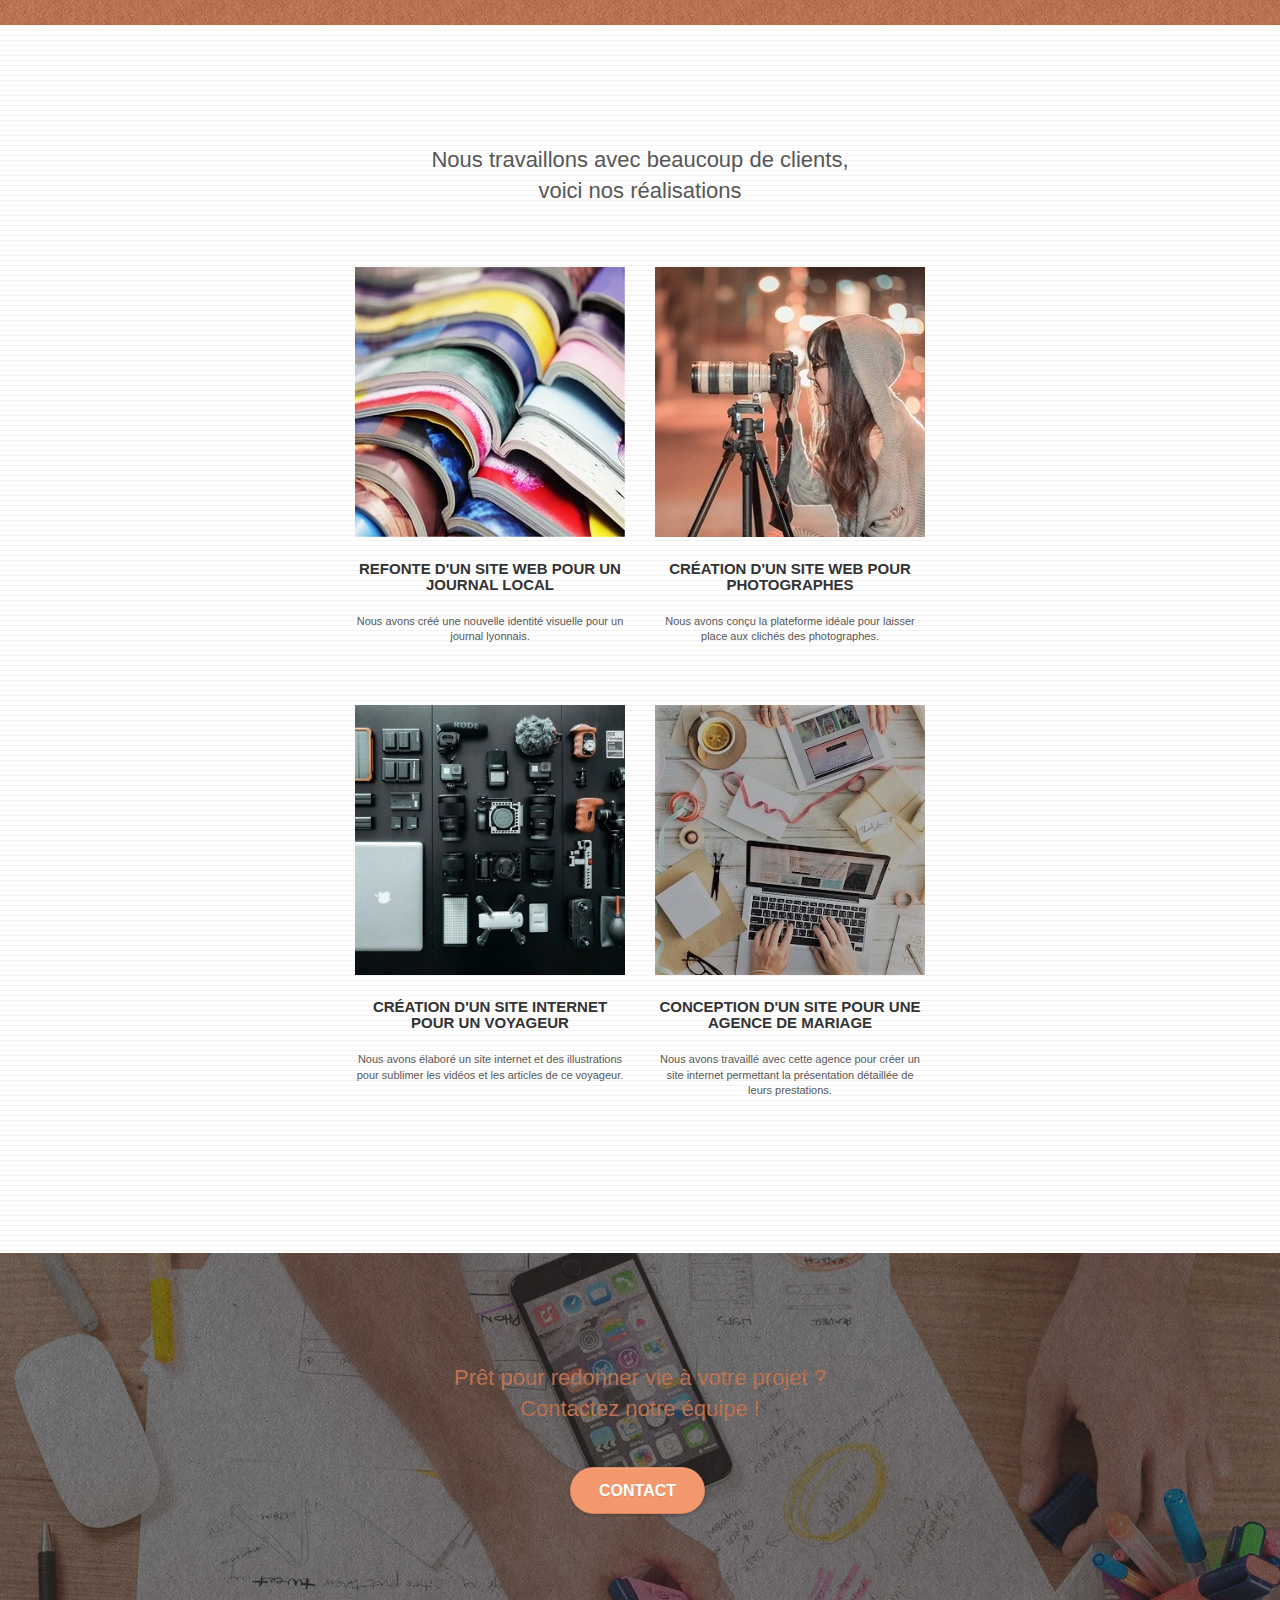
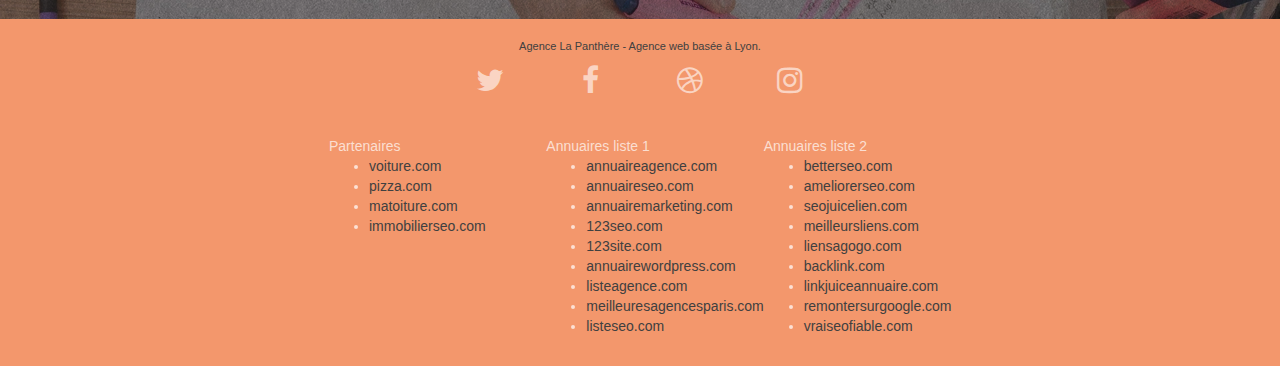
==== commit c8d9f99d: "remove img with text and replace + new contrast" ====
--- a/index.html
+++ b/index.html
@@ -2,8 +2,8 @@
 <html lang="fr">
 <head>
     <meta charset="utf-8">
-    <meta name="keywords" content="seo, google, site web, site internet, agence design paris, agence design, agence design,agence design,agence design,agence design,agence design,agence design,agence design,agence design">
-    <meta name="description" content="">
+    <meta name="keywords" content="la Panthère, Lyon, seo, site web, site internet, agence design,">
+    <meta name="description" content="Agence La Panthère: agence de web design lyonnaise aidant les entreprises à devenir attractives sur Internet">
     <meta name="viewport" content="width=device-width, initial-scale=1.0, viewport-fit=cover">
     <meta name="robots" content="index, follow">
 	
@@ -39,9 +39,7 @@
 
 		<nav class="navbar row">
 			<div class="navbar-header">
-				<div class="keywords" style="color:#cccccc;font-size:1px;">Agence web à Lyon, stratégie web, web design, illustrations, design de site web, site web, site internet</div>
 				<a class="navbar-brand" href="index.html"><img src="img/agence-la-panthere-monochrome.svg" alt=" logo de l'agence de web design La Panthère à Lyon  " height="40" /></a>
-				<div class="keywords" style="color:#cccccc;font-size:1px;">Agence web à Lyon, stratégie web, web design, illustrations, design de site web, site web, site internet</div>
 				<button id="nav-toggle" type="button" class="ui-navbar-toggle navbar-toggle" data-toggle="collapse" data-target=".navbar-1">
 					<span class="sr-only">Toggle navigation</span><span class="icon-bar"></span><span class="icon-bar"></span><span class="icon-bar"></span>
 				</button>
@@ -52,8 +50,6 @@
 						<a href="index.html">Accueil</a>
 					</li>
 					<li>
-					</li>
-					<li>
 						<a href="page2.html">Contact </a>
 					</li>
 				</ul>
@@ -86,7 +82,7 @@
 	<div class="container bloc-md">
 		<div class="row">
 			<div class="col-sm-12 text-center">
-				<h2><img alt="titre bloc2" src="img/title.png" /></h2>
+				<h2> L'agence La Panthère est une agence de web design qui aide les entreprises à devenir attractives et visible sur Internet</h2>
 			</div>
 		</div>
 		<div class="row voffset-lg med-width-whitespace">
@@ -126,8 +122,8 @@
 		</div>
 		<div class="row voffset-lg voffset">
 			<div class="col-xs-12 col-md-8 col-md-offset-2 text-center">
-				<img alt="citation bloc 2" src="img/citation.png" />
-
+				<blockquote> "L'agence La Panthère est une excellente agence web ! Les web designers ont réussi à capturer l'essence de notre entreprise et à l'integrer à notre site. Cela nous a aidé à doubler nos ventes en ligne à Lyon" </blockquote>
+				<figcaption>Maxime Guibard, PDG de À vos fourchettes</figcaption>
 			</div>
 		</div>
 	</div>
@@ -155,8 +151,8 @@
 <section class="bloc bgc-white bg-lines-h2-bg bg-repeat l-bloc" id="bloc-4-portfolio">
 	<div class="container bloc-lg">
 		<div class="row">
-			<div class="col-sm-12 text-center">
-			<h2><img alt="Title bloc 4" src="img/title2.png" /></h2>
+			<div class="col-sm-12 text-center width-2">
+			<h2 >Nous travaillons avec beaucoup de clients, voici nos réalisations</h2>
 			</div>
 		</div>
 		<div class="row tight-width-whitespace portfolio-row">
@@ -224,7 +220,7 @@
 	<div class="container bloc-sm">
 		<div class="row">
 			<div class="col-sm-12">
-				<p class="text-center white">
+				<p class="text-center grey">
 					Agence La Panthère - Agence web basée à Lyon.<br>
 				</p>
 				<div class="row row-no-gutters social">
--- a/style.css
+++ b/style.css
@@ -18,6 +18,50 @@
     cursor: pointer;
 }
 
+footer a{
+    color: #404040 !important;
+}
+
+.grey{
+    color: #404040!important;
+    
+}
+
+.col-sm-12{
+    display: flex;
+    flex-direction: column;
+    align-items: center;
+}
+.col-sm-12 h2{
+    width: 650px;
+    
+    
+}
+
+    
+blockquote {
+    color: #575757;
+    
+    font-size: 20px;
+    font-weight: 400;
+    font-style: italic;
+    width: 550px;
+    padding: 0px;
+    margin-bottom: 0;
+    border-left: none;
+}
+.width-2 h2{
+    width:450px !important;
+}
+figcaption{
+    color: #575757;
+    
+    font-size: 20px;
+    font-weight: 100;
+    
+    width: 550px;
+
+}
 #page-loading-blocs-notifaction {
     position: fixed;
     top: 0;
@@ -846,6 +890,10 @@
     .nav-center.navbar .nav {
         max-width: 100%
     }
+
+    blockquote{
+        width: fit-content;
+    }
 }
 
 @media only screen and (min-device-width: 768px) and (max-device-width: 1024px) and (orientation: landscape) {
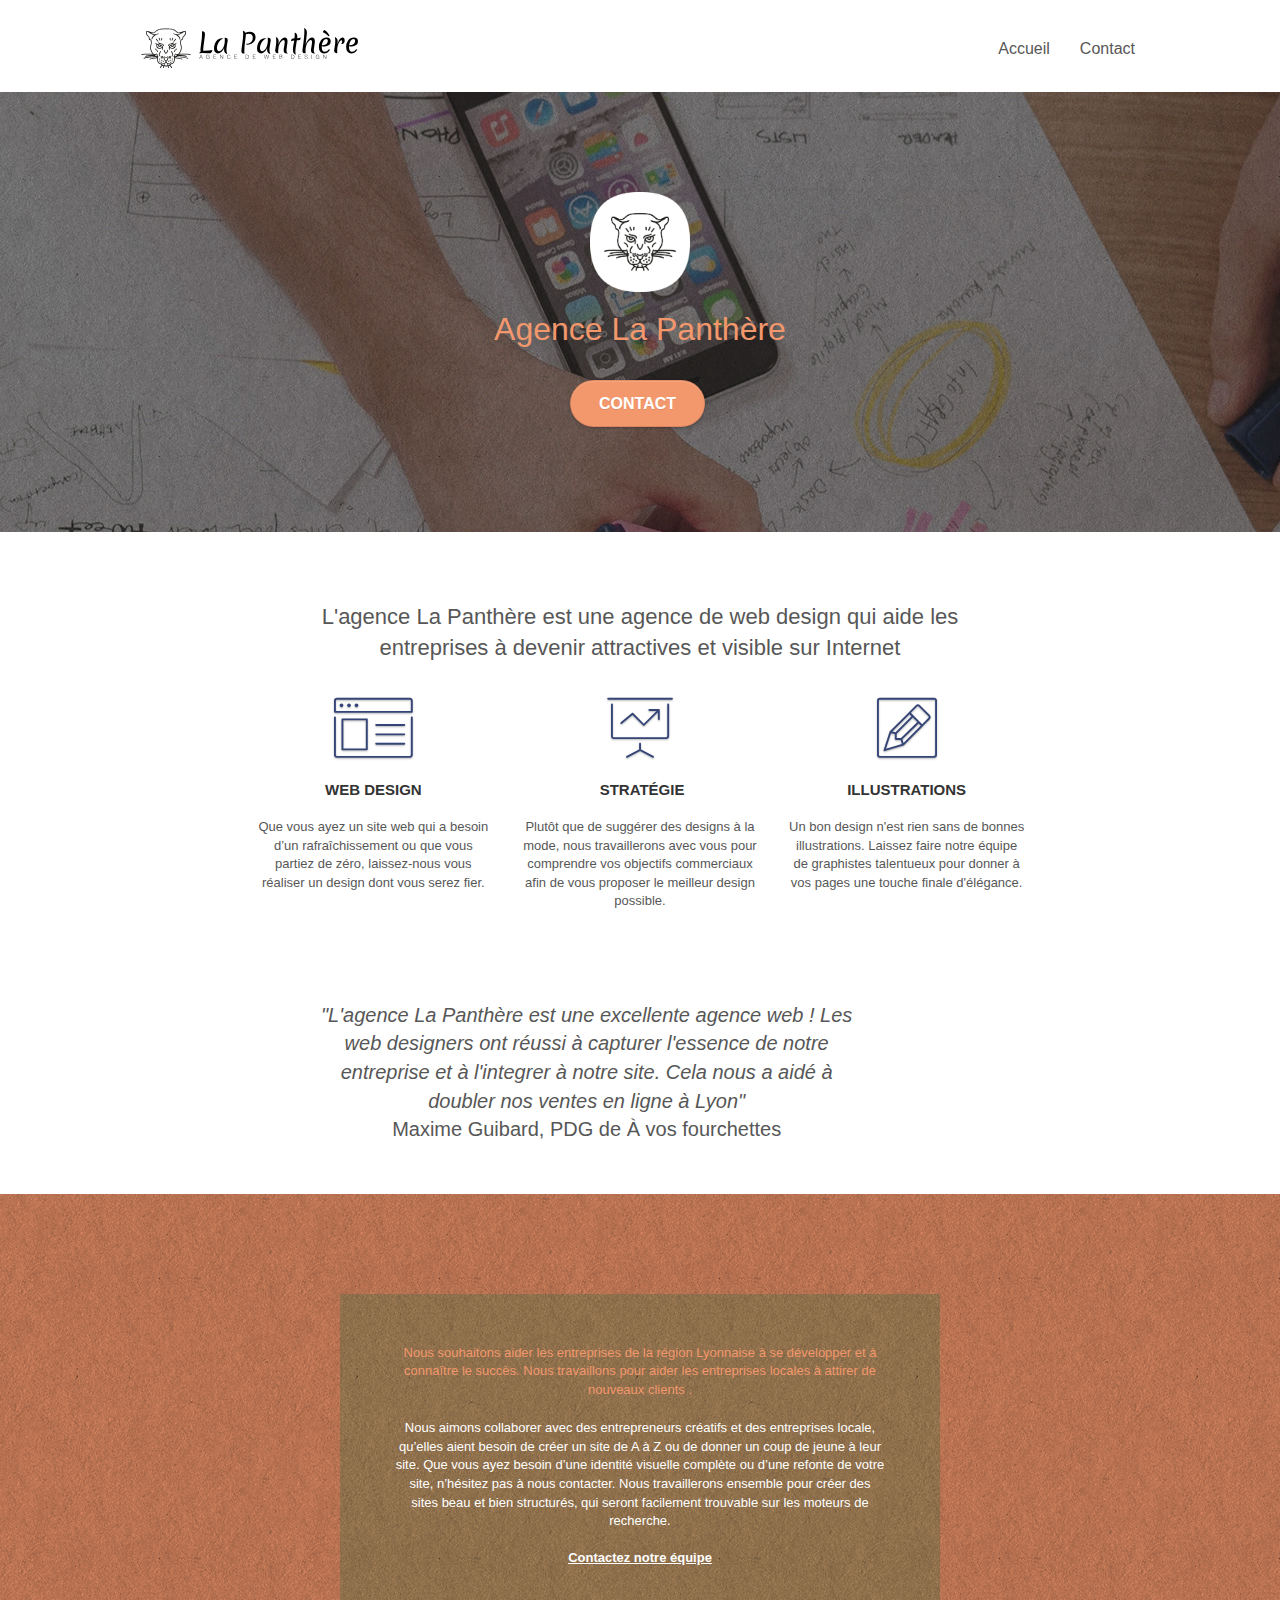
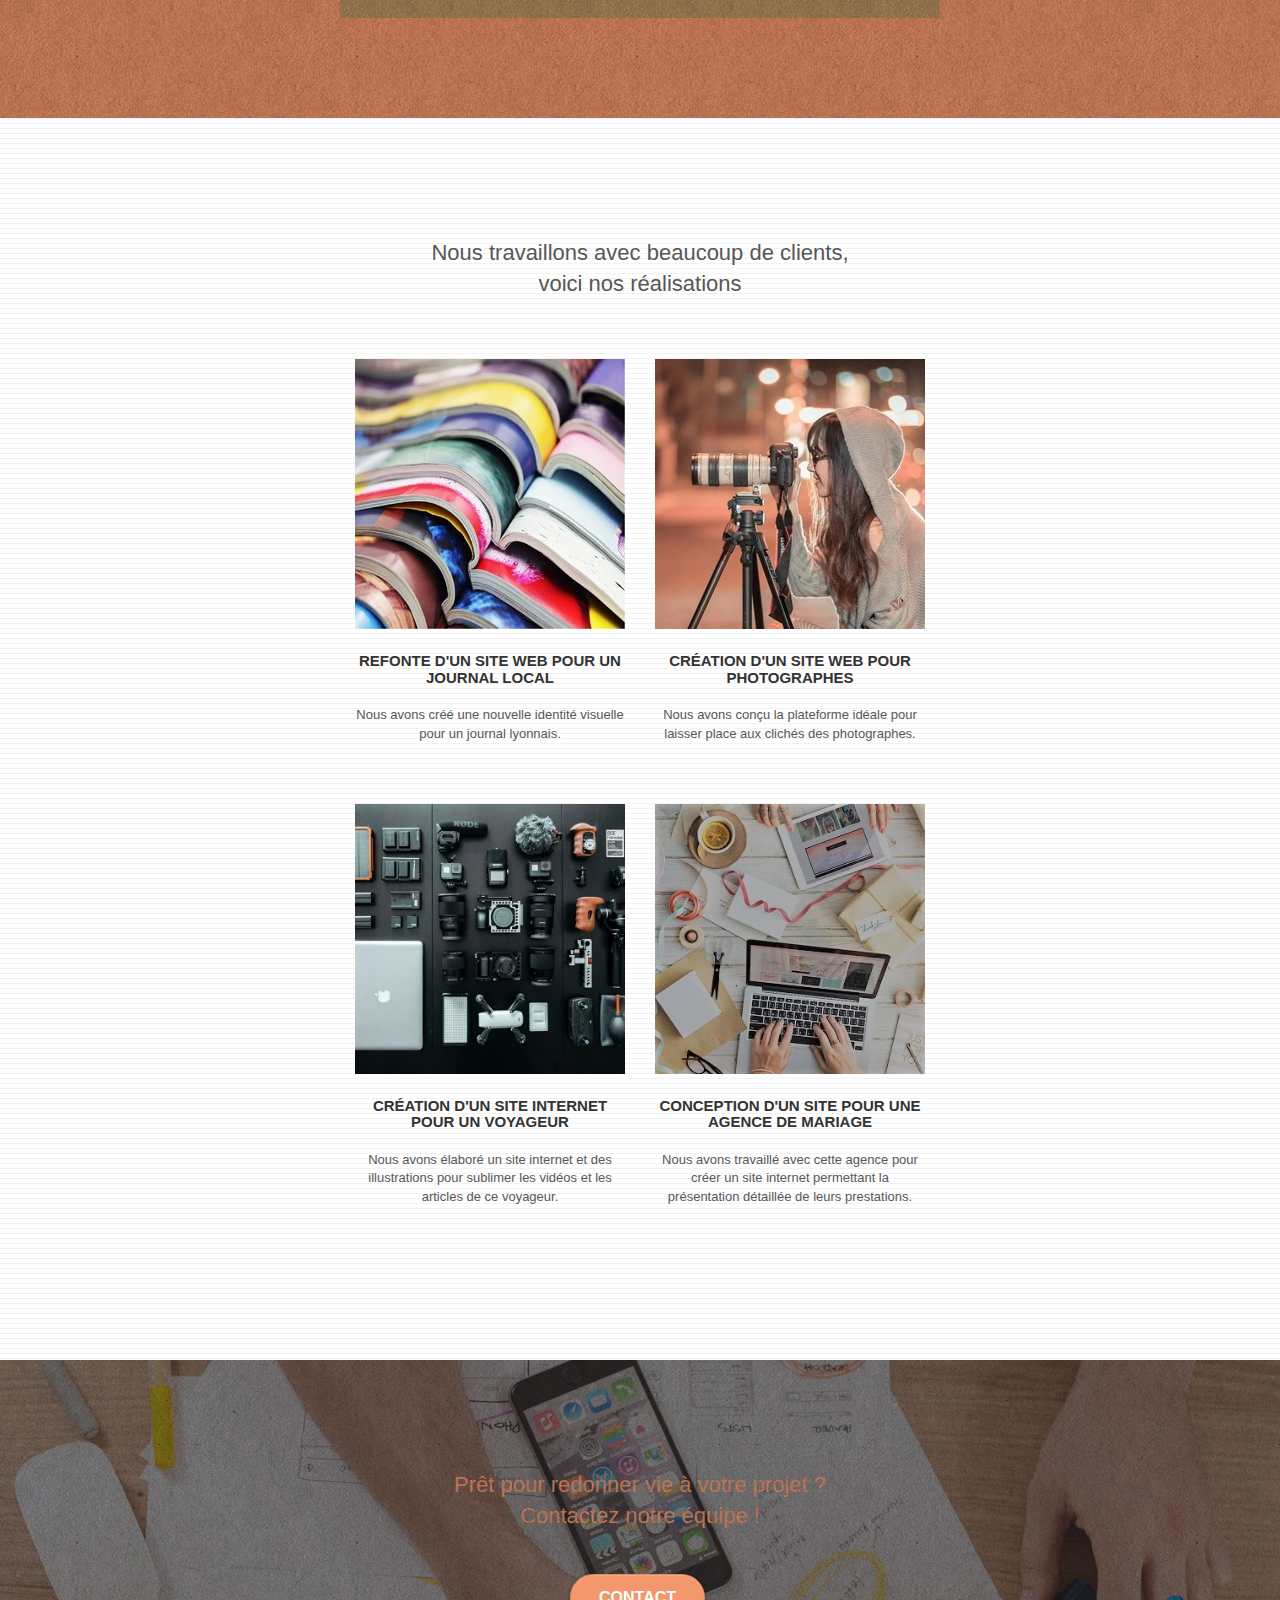
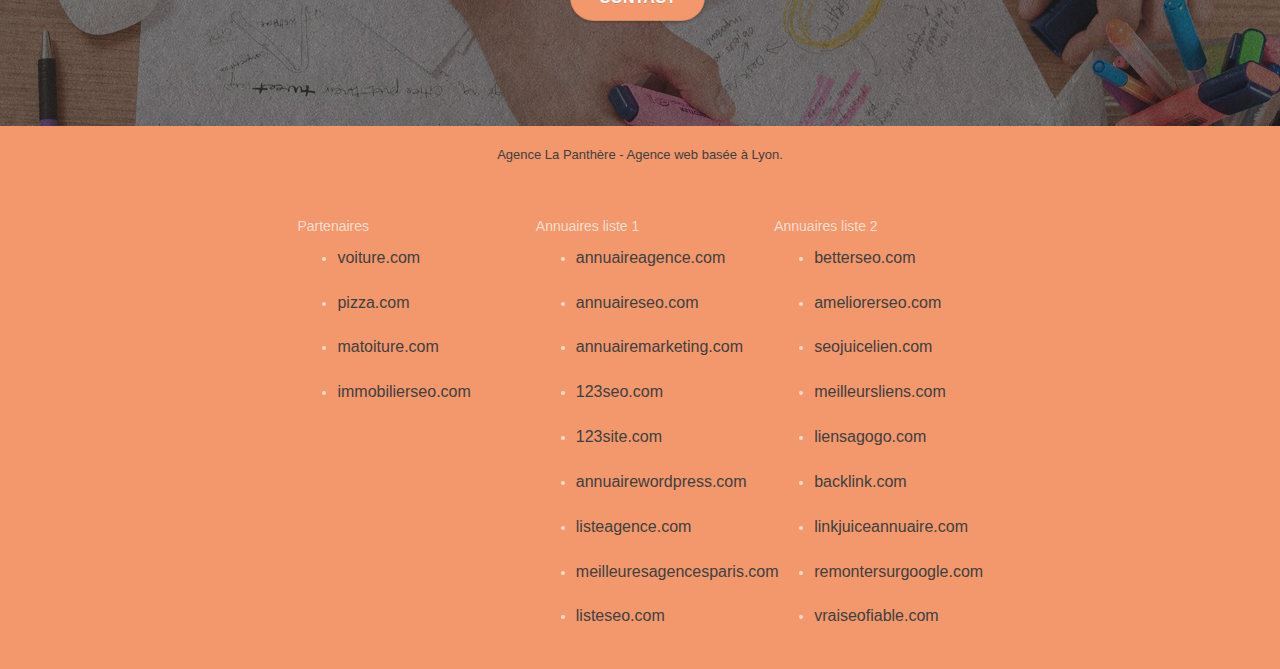
==== commit 3afb18b3: "minify all CSS" ====
--- a/index.html
+++ b/index.html
@@ -9,10 +9,10 @@
 	
 	<link rel="shortcut icon" type="image/png" href="favicon.jpg">
 
-	<link rel="stylesheet" type="text/css" href="./css/bootstrap.css">
-	<link rel="stylesheet" type="text/css" href="style.css">
-	<link rel="stylesheet" type="text/css" href="./css/font-awesome.css">
-	<link rel="stylesheet" type="text/css" href="./css/et-line.css">
+	<link rel="stylesheet" type="text/css" href="./css/bootstrap.min.css" >
+	<link rel="stylesheet" type="text/css" href="style.min.css">
+	<link rel="stylesheet" type="text/css" href="./css/font-awesome.min.css" >
+	<link rel="stylesheet" type="text/css" href="./css/et-line.min.css">
 	
     
 	<script src="./js/jquery-2.1.0.js" defer></script>
--- a/style.min.css
+++ b/style.min.css
@@ -0,0 +1 @@
+.grey,footer a{color:#404040!important}blockquote,figcaption{color:#575757;font-size:20px;width:550px}.d-bloc .navbar-toggle .icon-bar,body{background:#fff}.bloc .container,.row.row-no-gutters>[class*=" col-"],.row.row-no-gutters>[class^=col-]{padding-right:0;padding-left:0}.nav-center .navbar-brand img,body{margin:0}.nav-invert .navbar .nav,.nav>li{float:left}a,button{outline:0!important}.scrollToTop,a,button{transition:.3s ease-in-out}body{padding:0;overflow-x:hidden;-webkit-font-smoothing:antialiased;-moz-osx-font-smoothing:grayscale}a:hover{text-decoration:none;cursor:pointer}footer a{font-size:16px}footer li{padding:11px 0}.col-sm-12{display:flex;flex-direction:column;align-items:center}.col-sm-12 h2{width:650px}blockquote{font-weight:400;font-style:italic;padding:0;margin-bottom:0;border-left:none}.width-2 h2{width:450px!important}figcaption{font-weight:100}#page-loading-blocs-notifaction{position:fixed;top:0;bottom:0;width:100%;z-index:100000;background:url("img/pageload-spinner.gif") center center no-repeat #fff}.bloc{width:100%;clear:both;background:50% 50%/cover no-repeat;padding:0 50px;-webkit-background-size:cover;-moz-background-size:cover;-o-background-size:cover;position:relative}.bloc-lg{padding:100px 50px}.bloc-md{padding:50px}.bloc-sm{padding:20px 50px}.bg-b-edge,.bg-bl-edge,.bg-br-edge,.bg-center,.bg-l-edge,.bg-r-edge,.bg-repeat,.bg-t-edge,.bg-tl-edge,.bg-tr-edge{-webkit-background-size:auto!important;-moz-background-size:auto!important;-o-background-size:auto!important;background-size:auto!important}.bg-repeat,.nav>li a:focus,.nav>li a:hover{background:0 0}.bg-t-edge{background:top no-repeat}.bloc-bg-texture::before{content:"";background-size:2px 2px;position:absolute;top:0;bottom:0;left:0;right:0}.texture-paper::before{background:url("img/texture-paper.webp") 0 0/280px 280px}.nav>li>.dropdown a,.navbar-toggle:hover{background:0 0!important}.b-parallax{background-attachment:fixed}.d-bloc{color:rgba(255,255,255,.7)}.d-bloc button:hover{color:rgba(255,255,255,.9)}.d-bloc .icon-round,.d-bloc .icon-rounded,.d-bloc .icon-semi-rounded-a,.d-bloc .icon-semi-rounded-b,.d-bloc .icon-square{border-color:rgba(255,255,255,.9)}.d-bloc .divider-h span{border-color:rgba(255,255,255,.2)}.d-bloc .a-btn,.d-bloc .navbar a,.d-bloc .navbar-brand,.d-bloc a .icon-lg,.d-bloc a .icon-md,.d-bloc a .icon-sm,.d-bloc a .icon-xl,.d-bloc h1 a,.d-bloc h2 a,.d-bloc h3 a,.d-bloc h4 a,.d-bloc h5 a,.d-bloc h6 a,.d-bloc p a{color:rgba(255,255,255,.6)}.d-bloc .a-btn:hover,.d-bloc .navbar a:hover,.d-bloc .navbar-brand:hover,.d-bloc a:hover .icon-lg,.d-bloc a:hover .icon-md,.d-bloc a:hover .icon-sm,.d-bloc a:hover .icon-xl,.d-bloc h1 a:hover,.d-bloc h2 a:hover,.d-bloc h3 a:hover,.d-bloc h4 a:hover,.d-bloc h5 a:hover,.d-bloc h6 a:hover,.d-bloc p a:hover{color:#fff}.d-bloc .btn-wire,.d-bloc .btn-wire:hover{color:#fff;border-color:#fff}.d-bloc .panel icon,.l-bloc .icon-round,.l-bloc .icon-rounded,.l-bloc .icon-semi-rounded-a,.l-bloc .icon-semi-rounded-b,.l-bloc .icon-square{border-color:rgba(0,0,0,.7)}.d-bloc .panel,.l-bloc{color:rgba(0,0,0,.5)}.d-bloc .panel button:hover,.l-bloc button:hover{color:rgba(0,0,0,.7)}.d-bloc .panel .divider-h span,.l-bloc .divider-h span{border-color:rgba(0,0,0,.1)}.d-bloc .panel .a-btn,.l-bloc .a-btn,.l-bloc .navbar a,.l-bloc .navbar-brand,.l-bloc .navbar-toggle .icon-bar,.l-bloc a .icon-lg,.l-bloc a .icon-md,.l-bloc a .icon-sm,.l-bloc a .icon-xl,.l-bloc h1 a,.l-bloc h2 a,.l-bloc h3 a,.l-bloc h4 a,.l-bloc h5 a,.l-bloc h6 a,.l-bloc p a{color:rgba(0,0,0,.6)}.d-bloc .panel .a-btn:hover,.l-bloc .a-btn:hover,.l-bloc .navbar a:hover,.l-bloc .navbar-brand:hover,.l-bloc a:hover .icon-lg,.l-bloc a:hover .icon-md,.l-bloc a:hover .icon-sm,.l-bloc a:hover .icon-xl,.l-bloc h1 a:hover,.l-bloc h2 a:hover,.l-bloc h3 a:hover,.l-bloc h4 a:hover,.l-bloc h5 a:hover,.l-bloc h6 a:hover,.l-bloc p a:hover{color:#000}.d-bloc .panel .btn-wire,.d-bloc .panel .btn-wire:hover,.l-bloc .btn-wire,.l-bloc .btn-wire:hover{color:rgba(0,0,0,.7);border-color:rgba(0,0,0,.3)}.voffset{margin-top:30px}.voffset-lg{margin-top:80px}.row-no-gutters{margin-right:0;margin-left:0}#bloc-1-hero h1{font-size:32px}.navbar{margin-bottom:0;z-index:1}.navbar-brand{height:auto;padding:3px 15px;font-size:25px;font-weight:600;line-height:44px}.navbar-brand img{max-height:200px;margin:0 5px 0 0;display:inline}.navbar-brand img[src$=svg]{min-width:100px}.navbar .nav{padding-top:2px;margin-right:-16px;float:right;z-index:1}.nav>li{margin-top:4px;font-size:16px}.navbar-nav .open .dropdown-menu>li>a{text-align:inherit}.navbar-toggle{margin:10px 10px 0 0;border:0}.mg-lg,.mg-md{margin-top:10px}.navbar-toggle .icon-bar{background-color:rgba(0,0,0,.5);width:26px}.nav-invert .navbar-brand,.nav-invert .navbar-header{float:right;position:relative;z-index:2}@media (min-width:768px){.site-navigation{position:absolute;top:50%;right:20px;transform:translate(0,-50%);-webkit-transform:translateY(-50%)}.nav>li .dropdown-menu a,.nav>li .dropdown-menu a:hover{color:#484848}.nav-invert .site-navigation{left:0;right:0}.nav-center{text-align:center}.nav-center .navbar-header{width:100%}.nav-center .nav>li,.nav-center .navbar-brand,.nav-center .navbar-header{float:none;display:inline-block}.nav-center .site-navigation{position:relative;width:100%;right:0;margin-right:0;margin-top:20px}.nav-center.mini-nav .navbar-toggle{float:none;margin:10px auto 0}}.nav>li>.dropdown a{display:block;padding:14px 15px}nav .caret{margin:0 5px}.dropdown-menu .dropdown-menu{top:-8px;left:100%}.dropdown-menu .dropmenu-flow-right{top:100%;left:0;margin-left:-1px;border-top-left-radius:0;border-top-right-radius:0}.dropdown-menu .dropdown span{border:4px solid #000;border-top-color:transparent;border-right-color:transparent;border-bottom-color:transparent;margin:6px -5px 0 0!important;float:right}.mg-md{margin-bottom:20px}.mg-lg{margin-bottom:40px}.btn{margin:0 5px 5px 0}.btn.pull-right{margin:0 0 5px 5px}.btn-d,.btn-d:focus,.btn-d:hover{color:#fff;background:rgba(0,0,0,.3)}.close-lightbox,.lightbox-caption,.next-lightbox,.prev-lightbox{background:rgba(0,0,0,.5);position:absolute}.btn-rd{border-radius:40px}.btn-clean{border:1px solid rgba(0,0,0,.08);border-bottom-color:rgba(0,0,0,.1);text-shadow:0 1px 0 rgba(0,0,1,.1);box-shadow:0 1px 3px rgba(0,0,1,.25),inset 0 1px 0 0 rgba(255,255,255,.15)}.icon-md{font-size:30px!important}.icon-lg{font-size:60px!important}.sm-shadow{text-shadow:0 1px 2px rgba(0,0,0,.3)}.panel-sq,.panel-sq .panel-footer,.panel-sq .panel-heading{border-radius:0}.panel-rd{border-radius:30px}.panel-rd .panel-heading{border-radius:29px 29px 0 0}.panel-rd .panel-footer{border-radius:0 0 29px 29px}.form-control{border-color:rgba(0,0,0,.1);box-shadow:none}.scrollToTop{width:40px;height:40px;position:fixed;bottom:20px;right:20px;opacity:0;z-index:500}.scrollToTop span{margin-top:6px}.showScrollTop{font-size:14px;opacity:1}a[data-lightbox]{position:relative;display:block;text-align:center}a[data-lightbox]:hover::before{content:"+";font-family:HelveticaNeue-Light,"Helvetica Neue Light","Helvetica Neue",Helvetica,Arial;font-size:32px;width:50px;height:50px;margin-left:-25px;border-radius:50%;background:rgba(0,0,0,.6);color:#fff;font-weight:100;z-index:1;position:absolute;top:50%;transform:translateY(-50%);-webkit-transform:translateY(-50%)}a[data-lightbox]:hover img{opacity:.6;-webkit-animation-fill-mode:none;animation-fill-mode:none}#lightbox-modal{display:flex;align-items:center}#lightbox-modal .modal-dialog{width:90%;max-width:900px;margin:0 auto}#lightbox-modal .modal-dialog img{max-height:90vh;margin:0 auto}.lightbox-caption{padding:20px;color:#fff;left:15px;right:15px;bottom:5px}.close-lightbox{color:#fff;font-size:30px;top:20px;right:20px;z-index:20;border:none;line-height:30px;padding:0 9px 5px;opacity:.3}.close-lightbox:hover,.next-lightbox:hover,.prev-lightbox:hover{opacity:1;color:#fff}.next-lightbox,.prev-lightbox{font-size:20px;color:rgba(255,255,255,.9);transition:.2s ease-in-out;top:45%;z-index:1;opacity:.4}.next-lightbox{padding:6px 8px 1px 13px;right:25px}.prev-lightbox{padding:6px 13px 1px 10px;left:25px}.snapshot-lb .modal-body{padding-bottom:45px}.snapshot-lb .lightbox-caption{padding:0;color:rgba(0,0,0,.5);background:0 0}.btn,a,h1,h2,h3,h4,h5,h6,label,p{font-family:helvetica;font-weight:400;color:#575757!important}h1,h3,h4{color:#333!important}.cta-hero,.ltc-white,.white{color:#fff!important}.container{max-width:1000px}.hero-bloc-text{font-size:38px}.hero-bloc-text-sub{font-size:36px}.statement-bloc-text{line-height:26px;font-style:italic;font-size:20px;text-align:center;font-weight:lighter;max-width:520px;margin:auto}.cta-hero,h3{text-transform:uppercase;font-weight:700}p{font-size:13px}.tight-width-whitespace{max-width:600px;margin:auto}.h1{font-size:20px;font-family:"Open Sans"}.cta-hero{margin-top:22px;padding:12px 28px;font-size:16px}.social{max-width:400px;margin:auto}h2{font-size:22px;line-height:1.4em}h3{font-size:15px}.med-width-whitespace{max-width:800px;margin:auto;box-shadow:0 0 0 #000}.icons{margin-bottom:14px;margin-top:24px}.portfolio-thumb{margin:0 auto 24px}.portfolio-row{margin-bottom:44px;margin-top:50px}.avatar{box-shadow:0 4px 9px rgba(0,0,0,.3)}.black-background{background-color:rgba(165,147,99,.7);padding:40px}.bold-link{font-weight:900;text-decoration:underline!important}.bgc-white{background-color:#fff}.bgc-dark-slate-blue{background-color:#364577}.bgc-atomic-tangerine{background-color:#f3976c}.ltc-atomic-tangerine,.tc-white{color:#f3976c!important}.btn-atomic-tangerine{background:#f3976c;color:#fff!important}.btn-atomic-tangerine:hover{background:#c27956!important;color:#fff!important}.ltc-white:hover{color:#ccc!important}.ltc-atomic-tangerine:hover{color:#c27956!important}.icon-dark-slate-blue{color:#364577!important;border-color:#364577!important}.bg-dots-bg{background-image:url("img/dots-bg.webp")}.bg-lines-h2-bg{background-image:url("img/lines-h2-bg.webp")}.bg-banniere{background-image:url("img/agence-la-panthere.webp")}.bg-presentation{background-image:url("img/image-de-presentation.webp")}@media (max-width:1024px){.bloc{padding-left:20px;padding-right:20px}.bloc-tile-2.full-width-bloc .container,.bloc-tile-3.full-width-bloc .container,.bloc-tile-4.full-width-bloc .container,.bloc.full-width-bloc{padding-left:0;padding-right:0}}@media (max-width:992px) and (min-width:768px){.navbar .nav{max-width:80%}.nav-center.navbar .nav{max-width:100%}blockquote{width:fit-content}}@media only screen and (min-device-width:768px) and (max-device-width:1024px) and (orientation:landscape){.b-parallax{background-attachment:scroll}}@media only screen and (min-device-width:1024px) and (max-device-width:1366px) and (-webkit-min-device-pixel-ratio:1.5){.b-parallax{background-attachment:scroll}}@media (max-width:991px){.container{width:100%}.b-parallax{background-attachment:scroll}#hero-bloc,.page-container{overflow-x:hidden;position:relative}.bloc{padding-left:constant(safe-area-inset-left);padding-right:constant(safe-area-inset-right)}.bloc-group,.bloc-group .bloc{display:block;width:100%}.bloc-fill-screen .fill-bloc-bottom-edge,.bloc-fill-screen .fill-bloc-top-edge{padding:0 20px;padding-left:constant(safe-area-inset-left);padding-right:constant(safe-area-inset-right)}}@media (max-width:400px){.bloc{padding-left:0;padding-right:0}}@media (max-width:767px){.page-container{overflow-x:hidden;position:relative}#disqus_thread,h1,h2,h3,h4,h5,h6,p{padding-left:10px!important;padding-right:10px!important}.b-parallax{background-attachment:scroll}.navbar .nav{padding-top:0;border-top:1px solid rgba(0,0,0,.2);float:none!important}.navbar.row{margin-left:0;margin-right:0}.site-navigation{position:inherit;transform:none;-webkit-transform:none;-ms-transform:none}.nav>li{margin-top:0;border-bottom:1px solid rgba(0,0,0,.1);background:rgba(0,0,0,.05);text-align:left;padding-left:15px;width:100%}.nav>li:hover{background:rgba(0,0,0,.08)}.dropdown .dropdown a .caret{float:none;margin:5px 0 0 10px!important;border:4px solid #000;border-bottom-color:transparent;border-right-color:transparent;border-left-color:transparent}#hero-bloc .navbar .nav{background:rgba(0,0,0,.8)}#hero-bloc .navbar .nav a{color:rgba(255,255,255,.6)}.hero{padding:50px 0}.hero-nav{left:-1px;right:-1px}.navbar-collapse{padding:0;overflow-x:hidden;-webkit-box-shadow:none;box-shadow:none}.navbar-brand img{max-height:40px;width:auto}.nav-invert .navbar-header{float:none;width:100%}.nav-invert .navbar-toggle{float:left;margin-left:10px}.bloc,.bloc-fill-screen .fill-bloc-bottom-edge,.bloc-fill-screen .fill-bloc-top-edge,.bloc-md,.bloc-sm,.bloc-tile-2 .container,.bloc-tile-3 .container,.bloc-tile-4 .container{padding-left:0;padding-right:0}.bloc-lg,.bloc-xl,.bloc-xxl{padding:40px 0}.a-block{padding:0 10px}.btn-dwn{display:none}.voffset{margin-top:5px}.voffset-md{margin-top:20px}.voffset-lg{margin-top:30px}form{padding:5px}.close-lightbox{display:inline-block}.blocsapp-device-iphone5{background-size:216px 425px;padding-top:60px;width:216px;height:425px}.blocsapp-device-iphone5 img{width:180px;height:320px}.bloc-mob-center-text{text-align:center}}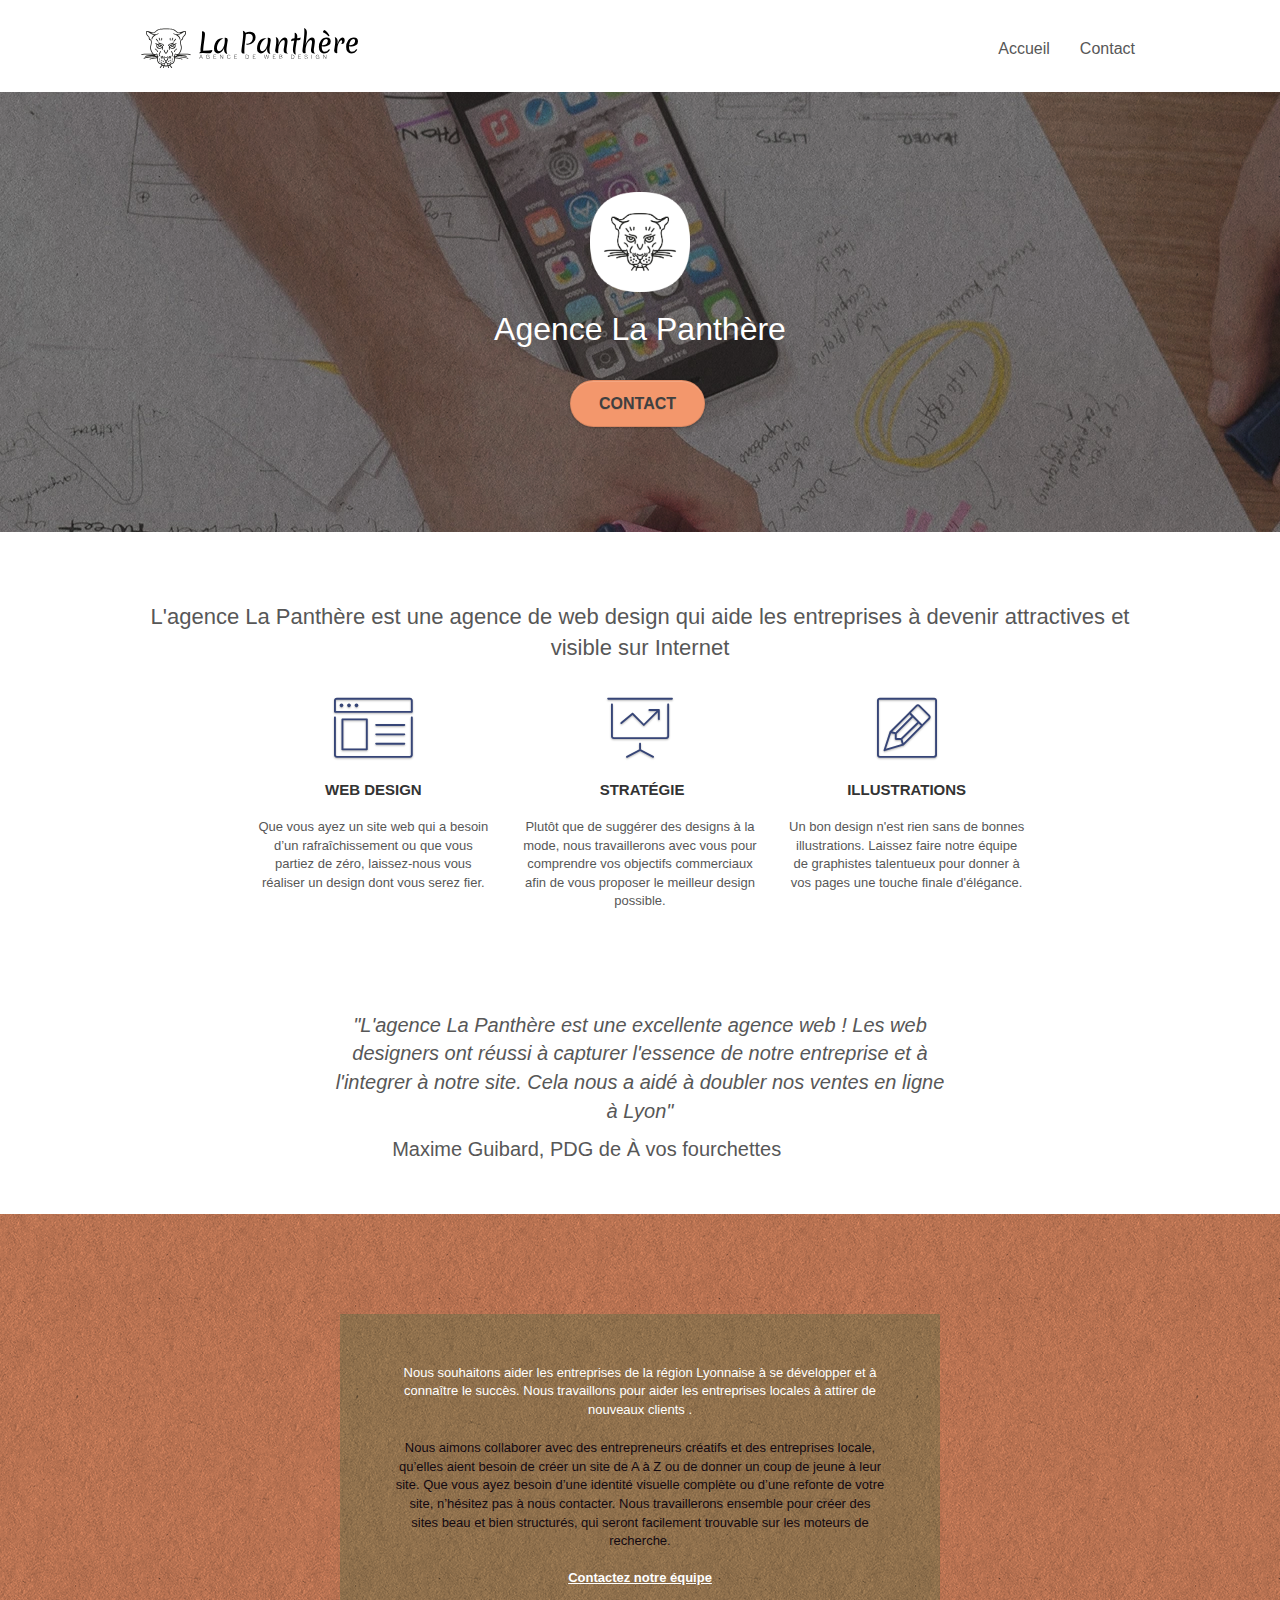
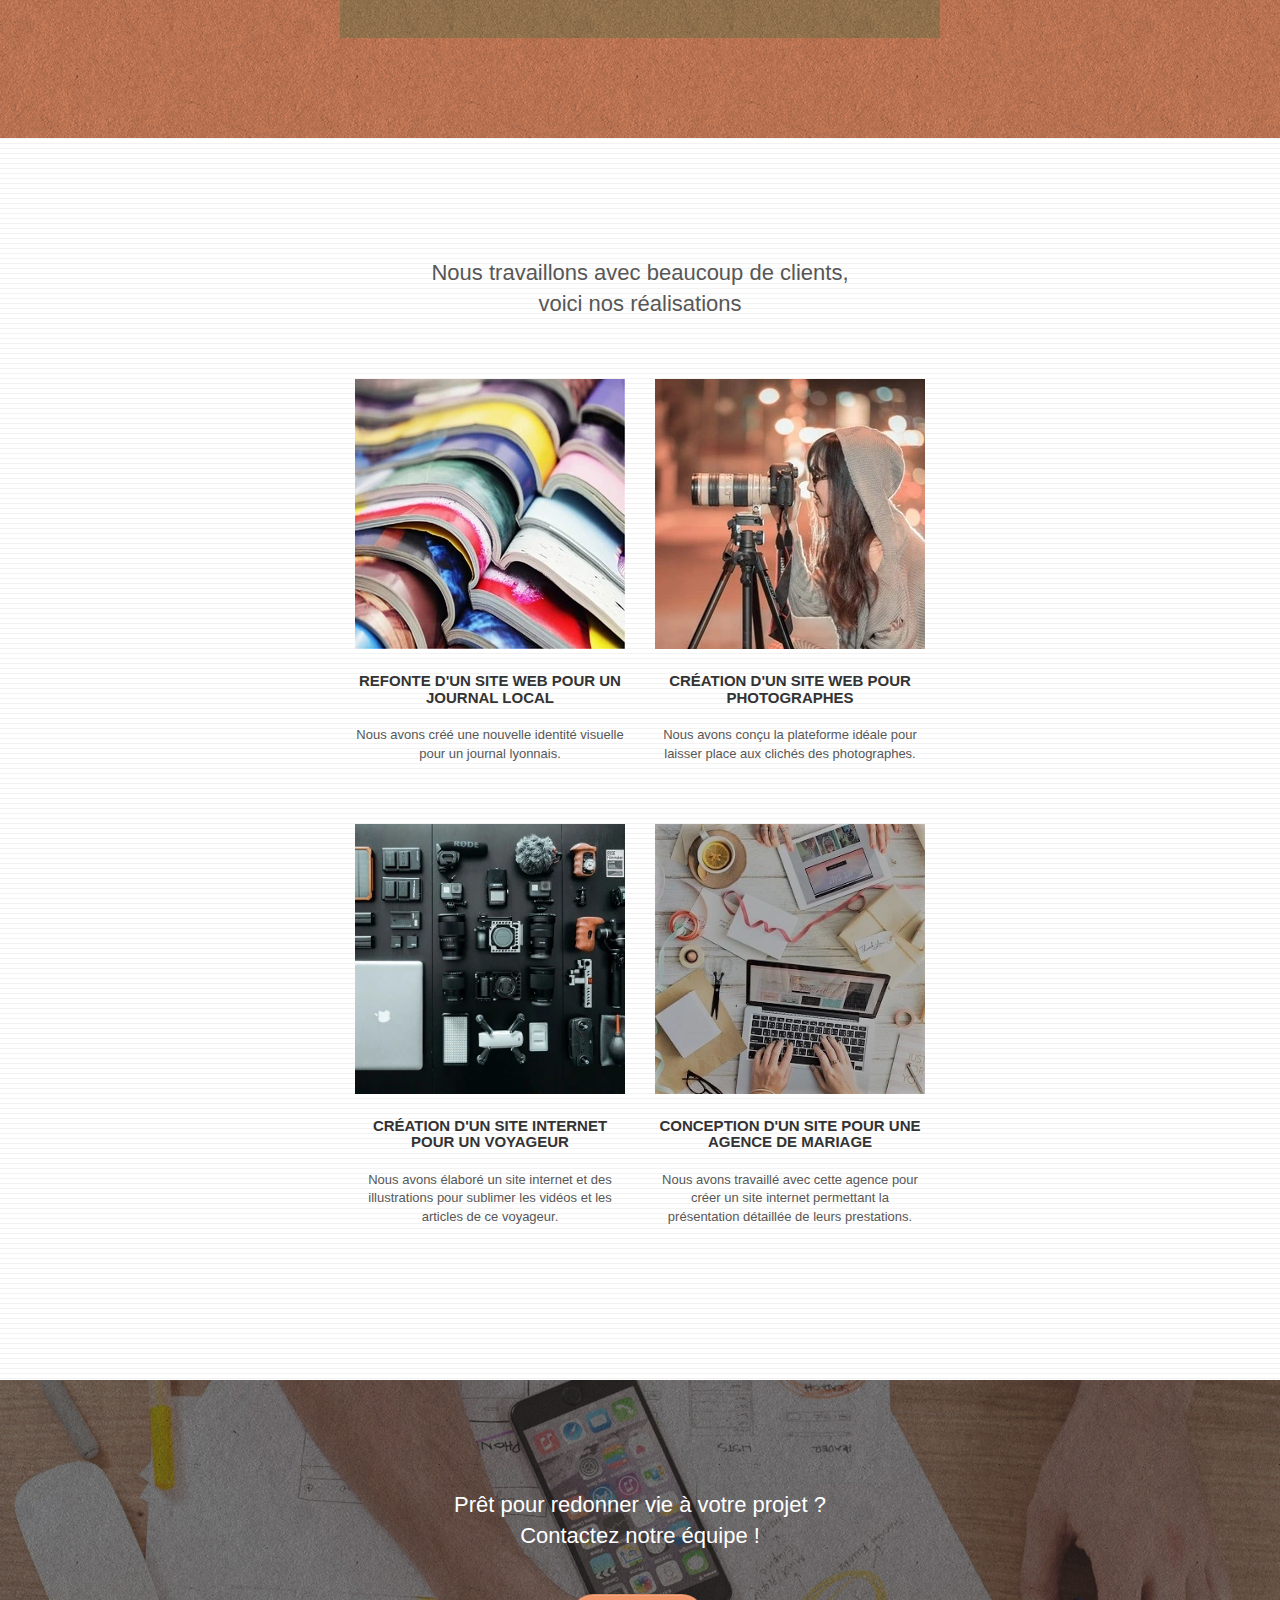
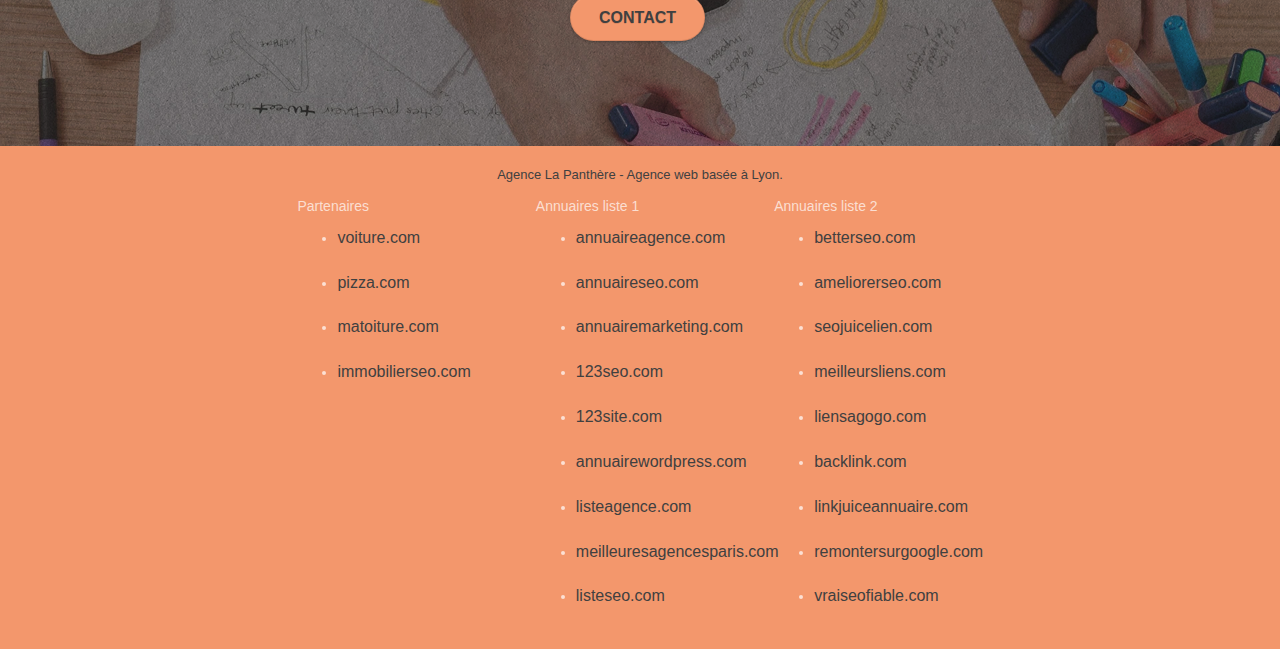
==== commit 23d2f5a3: "delete keywords footer" ====
--- a/index.html
+++ b/index.html
@@ -125,6 +125,7 @@
 				<blockquote> "L'agence La Panthère est une excellente agence web ! Les web designers ont réussi à capturer l'essence de notre entreprise et à l'integrer à notre site. Cela nous a aidé à doubler nos ventes en ligne à Lyon" </blockquote>
 				<figcaption>Maxime Guibard, PDG de À vos fourchettes</figcaption>
 			</div>
+			
 		</div>
 	</div>
 </section>
@@ -244,7 +245,7 @@
 							<a class="social" href="index.html" aria-label="Instagram"><span class="fa fa-instagram icon-md"></span></a>
 						</div>
 					</div>
-					<div class="keywords" style="color:#F3976C;">Agence web à paris, stratégie web, web design, illustrations, design de site web, site web, web, internet, site internet, site</div>
+					
 				</div>
 				<div class="row">
 					<div class="col-sm-4">
--- a/style.min.css
+++ b/style.min.css
@@ -1 +1 @@
-.grey,footer a{color:#404040!important}blockquote,figcaption{color:#575757;font-size:20px;width:550px}.d-bloc .navbar-toggle .icon-bar,body{background:#fff}.bloc .container,.row.row-no-gutters>[class*=" col-"],.row.row-no-gutters>[class^=col-]{padding-right:0;padding-left:0}.nav-center .navbar-brand img,body{margin:0}.nav-invert .navbar .nav,.nav>li{float:left}a,button{outline:0!important}.scrollToTop,a,button{transition:.3s ease-in-out}body{padding:0;overflow-x:hidden;-webkit-font-smoothing:antialiased;-moz-osx-font-smoothing:grayscale}a:hover{text-decoration:none;cursor:pointer}footer a{font-size:16px}footer li{padding:11px 0}.col-sm-12{display:flex;flex-direction:column;align-items:center}.col-sm-12 h2{width:650px}blockquote{font-weight:400;font-style:italic;padding:0;margin-bottom:0;border-left:none}.width-2 h2{width:450px!important}figcaption{font-weight:100}#page-loading-blocs-notifaction{position:fixed;top:0;bottom:0;width:100%;z-index:100000;background:url("img/pageload-spinner.gif") center center no-repeat #fff}.bloc{width:100%;clear:both;background:50% 50%/cover no-repeat;padding:0 50px;-webkit-background-size:cover;-moz-background-size:cover;-o-background-size:cover;position:relative}.bloc-lg{padding:100px 50px}.bloc-md{padding:50px}.bloc-sm{padding:20px 50px}.bg-b-edge,.bg-bl-edge,.bg-br-edge,.bg-center,.bg-l-edge,.bg-r-edge,.bg-repeat,.bg-t-edge,.bg-tl-edge,.bg-tr-edge{-webkit-background-size:auto!important;-moz-background-size:auto!important;-o-background-size:auto!important;background-size:auto!important}.bg-repeat,.nav>li a:focus,.nav>li a:hover{background:0 0}.bg-t-edge{background:top no-repeat}.bloc-bg-texture::before{content:"";background-size:2px 2px;position:absolute;top:0;bottom:0;left:0;right:0}.texture-paper::before{background:url("img/texture-paper.webp") 0 0/280px 280px}.nav>li>.dropdown a,.navbar-toggle:hover{background:0 0!important}.b-parallax{background-attachment:fixed}.d-bloc{color:rgba(255,255,255,.7)}.d-bloc button:hover{color:rgba(255,255,255,.9)}.d-bloc .icon-round,.d-bloc .icon-rounded,.d-bloc .icon-semi-rounded-a,.d-bloc .icon-semi-rounded-b,.d-bloc .icon-square{border-color:rgba(255,255,255,.9)}.d-bloc .divider-h span{border-color:rgba(255,255,255,.2)}.d-bloc .a-btn,.d-bloc .navbar a,.d-bloc .navbar-brand,.d-bloc a .icon-lg,.d-bloc a .icon-md,.d-bloc a .icon-sm,.d-bloc a .icon-xl,.d-bloc h1 a,.d-bloc h2 a,.d-bloc h3 a,.d-bloc h4 a,.d-bloc h5 a,.d-bloc h6 a,.d-bloc p a{color:rgba(255,255,255,.6)}.d-bloc .a-btn:hover,.d-bloc .navbar a:hover,.d-bloc .navbar-brand:hover,.d-bloc a:hover .icon-lg,.d-bloc a:hover .icon-md,.d-bloc a:hover .icon-sm,.d-bloc a:hover .icon-xl,.d-bloc h1 a:hover,.d-bloc h2 a:hover,.d-bloc h3 a:hover,.d-bloc h4 a:hover,.d-bloc h5 a:hover,.d-bloc h6 a:hover,.d-bloc p a:hover{color:#fff}.d-bloc .btn-wire,.d-bloc .btn-wire:hover{color:#fff;border-color:#fff}.d-bloc .panel icon,.l-bloc .icon-round,.l-bloc .icon-rounded,.l-bloc .icon-semi-rounded-a,.l-bloc .icon-semi-rounded-b,.l-bloc .icon-square{border-color:rgba(0,0,0,.7)}.d-bloc .panel,.l-bloc{color:rgba(0,0,0,.5)}.d-bloc .panel button:hover,.l-bloc button:hover{color:rgba(0,0,0,.7)}.d-bloc .panel .divider-h span,.l-bloc .divider-h span{border-color:rgba(0,0,0,.1)}.d-bloc .panel .a-btn,.l-bloc .a-btn,.l-bloc .navbar a,.l-bloc .navbar-brand,.l-bloc .navbar-toggle .icon-bar,.l-bloc a .icon-lg,.l-bloc a .icon-md,.l-bloc a .icon-sm,.l-bloc a .icon-xl,.l-bloc h1 a,.l-bloc h2 a,.l-bloc h3 a,.l-bloc h4 a,.l-bloc h5 a,.l-bloc h6 a,.l-bloc p a{color:rgba(0,0,0,.6)}.d-bloc .panel .a-btn:hover,.l-bloc .a-btn:hover,.l-bloc .navbar a:hover,.l-bloc .navbar-brand:hover,.l-bloc a:hover .icon-lg,.l-bloc a:hover .icon-md,.l-bloc a:hover .icon-sm,.l-bloc a:hover .icon-xl,.l-bloc h1 a:hover,.l-bloc h2 a:hover,.l-bloc h3 a:hover,.l-bloc h4 a:hover,.l-bloc h5 a:hover,.l-bloc h6 a:hover,.l-bloc p a:hover{color:#000}.d-bloc .panel .btn-wire,.d-bloc .panel .btn-wire:hover,.l-bloc .btn-wire,.l-bloc .btn-wire:hover{color:rgba(0,0,0,.7);border-color:rgba(0,0,0,.3)}.voffset{margin-top:30px}.voffset-lg{margin-top:80px}.row-no-gutters{margin-right:0;margin-left:0}#bloc-1-hero h1{font-size:32px}.navbar{margin-bottom:0;z-index:1}.navbar-brand{height:auto;padding:3px 15px;font-size:25px;font-weight:600;line-height:44px}.navbar-brand img{max-height:200px;margin:0 5px 0 0;display:inline}.navbar-brand img[src$=svg]{min-width:100px}.navbar .nav{padding-top:2px;margin-right:-16px;float:right;z-index:1}.nav>li{margin-top:4px;font-size:16px}.navbar-nav .open .dropdown-menu>li>a{text-align:inherit}.navbar-toggle{margin:10px 10px 0 0;border:0}.mg-lg,.mg-md{margin-top:10px}.navbar-toggle .icon-bar{background-color:rgba(0,0,0,.5);width:26px}.nav-invert .navbar-brand,.nav-invert .navbar-header{float:right;position:relative;z-index:2}@media (min-width:768px){.site-navigation{position:absolute;top:50%;right:20px;transform:translate(0,-50%);-webkit-transform:translateY(-50%)}.nav>li .dropdown-menu a,.nav>li .dropdown-menu a:hover{color:#484848}.nav-invert .site-navigation{left:0;right:0}.nav-center{text-align:center}.nav-center .navbar-header{width:100%}.nav-center .nav>li,.nav-center .navbar-brand,.nav-center .navbar-header{float:none;display:inline-block}.nav-center .site-navigation{position:relative;width:100%;right:0;margin-right:0;margin-top:20px}.nav-center.mini-nav .navbar-toggle{float:none;margin:10px auto 0}}.nav>li>.dropdown a{display:block;padding:14px 15px}nav .caret{margin:0 5px}.dropdown-menu .dropdown-menu{top:-8px;left:100%}.dropdown-menu .dropmenu-flow-right{top:100%;left:0;margin-left:-1px;border-top-left-radius:0;border-top-right-radius:0}.dropdown-menu .dropdown span{border:4px solid #000;border-top-color:transparent;border-right-color:transparent;border-bottom-color:transparent;margin:6px -5px 0 0!important;float:right}.mg-md{margin-bottom:20px}.mg-lg{margin-bottom:40px}.btn{margin:0 5px 5px 0}.btn.pull-right{margin:0 0 5px 5px}.btn-d,.btn-d:focus,.btn-d:hover{color:#fff;background:rgba(0,0,0,.3)}.close-lightbox,.lightbox-caption,.next-lightbox,.prev-lightbox{background:rgba(0,0,0,.5);position:absolute}.btn-rd{border-radius:40px}.btn-clean{border:1px solid rgba(0,0,0,.08);border-bottom-color:rgba(0,0,0,.1);text-shadow:0 1px 0 rgba(0,0,1,.1);box-shadow:0 1px 3px rgba(0,0,1,.25),inset 0 1px 0 0 rgba(255,255,255,.15)}.icon-md{font-size:30px!important}.icon-lg{font-size:60px!important}.sm-shadow{text-shadow:0 1px 2px rgba(0,0,0,.3)}.panel-sq,.panel-sq .panel-footer,.panel-sq .panel-heading{border-radius:0}.panel-rd{border-radius:30px}.panel-rd .panel-heading{border-radius:29px 29px 0 0}.panel-rd .panel-footer{border-radius:0 0 29px 29px}.form-control{border-color:rgba(0,0,0,.1);box-shadow:none}.scrollToTop{width:40px;height:40px;position:fixed;bottom:20px;right:20px;opacity:0;z-index:500}.scrollToTop span{margin-top:6px}.showScrollTop{font-size:14px;opacity:1}a[data-lightbox]{position:relative;display:block;text-align:center}a[data-lightbox]:hover::before{content:"+";font-family:HelveticaNeue-Light,"Helvetica Neue Light","Helvetica Neue",Helvetica,Arial;font-size:32px;width:50px;height:50px;margin-left:-25px;border-radius:50%;background:rgba(0,0,0,.6);color:#fff;font-weight:100;z-index:1;position:absolute;top:50%;transform:translateY(-50%);-webkit-transform:translateY(-50%)}a[data-lightbox]:hover img{opacity:.6;-webkit-animation-fill-mode:none;animation-fill-mode:none}#lightbox-modal{display:flex;align-items:center}#lightbox-modal .modal-dialog{width:90%;max-width:900px;margin:0 auto}#lightbox-modal .modal-dialog img{max-height:90vh;margin:0 auto}.lightbox-caption{padding:20px;color:#fff;left:15px;right:15px;bottom:5px}.close-lightbox{color:#fff;font-size:30px;top:20px;right:20px;z-index:20;border:none;line-height:30px;padding:0 9px 5px;opacity:.3}.close-lightbox:hover,.next-lightbox:hover,.prev-lightbox:hover{opacity:1;color:#fff}.next-lightbox,.prev-lightbox{font-size:20px;color:rgba(255,255,255,.9);transition:.2s ease-in-out;top:45%;z-index:1;opacity:.4}.next-lightbox{padding:6px 8px 1px 13px;right:25px}.prev-lightbox{padding:6px 13px 1px 10px;left:25px}.snapshot-lb .modal-body{padding-bottom:45px}.snapshot-lb .lightbox-caption{padding:0;color:rgba(0,0,0,.5);background:0 0}.btn,a,h1,h2,h3,h4,h5,h6,label,p{font-family:helvetica;font-weight:400;color:#575757!important}h1,h3,h4{color:#333!important}.cta-hero,.ltc-white,.white{color:#fff!important}.container{max-width:1000px}.hero-bloc-text{font-size:38px}.hero-bloc-text-sub{font-size:36px}.statement-bloc-text{line-height:26px;font-style:italic;font-size:20px;text-align:center;font-weight:lighter;max-width:520px;margin:auto}.cta-hero,h3{text-transform:uppercase;font-weight:700}p{font-size:13px}.tight-width-whitespace{max-width:600px;margin:auto}.h1{font-size:20px;font-family:"Open Sans"}.cta-hero{margin-top:22px;padding:12px 28px;font-size:16px}.social{max-width:400px;margin:auto}h2{font-size:22px;line-height:1.4em}h3{font-size:15px}.med-width-whitespace{max-width:800px;margin:auto;box-shadow:0 0 0 #000}.icons{margin-bottom:14px;margin-top:24px}.portfolio-thumb{margin:0 auto 24px}.portfolio-row{margin-bottom:44px;margin-top:50px}.avatar{box-shadow:0 4px 9px rgba(0,0,0,.3)}.black-background{background-color:rgba(165,147,99,.7);padding:40px}.bold-link{font-weight:900;text-decoration:underline!important}.bgc-white{background-color:#fff}.bgc-dark-slate-blue{background-color:#364577}.bgc-atomic-tangerine{background-color:#f3976c}.ltc-atomic-tangerine,.tc-white{color:#f3976c!important}.btn-atomic-tangerine{background:#f3976c;color:#fff!important}.btn-atomic-tangerine:hover{background:#c27956!important;color:#fff!important}.ltc-white:hover{color:#ccc!important}.ltc-atomic-tangerine:hover{color:#c27956!important}.icon-dark-slate-blue{color:#364577!important;border-color:#364577!important}.bg-dots-bg{background-image:url("img/dots-bg.webp")}.bg-lines-h2-bg{background-image:url("img/lines-h2-bg.webp")}.bg-banniere{background-image:url("img/agence-la-panthere.webp")}.bg-presentation{background-image:url("img/image-de-presentation.webp")}@media (max-width:1024px){.bloc{padding-left:20px;padding-right:20px}.bloc-tile-2.full-width-bloc .container,.bloc-tile-3.full-width-bloc .container,.bloc-tile-4.full-width-bloc .container,.bloc.full-width-bloc{padding-left:0;padding-right:0}}@media (max-width:992px) and (min-width:768px){.navbar .nav{max-width:80%}.nav-center.navbar .nav{max-width:100%}blockquote{width:fit-content}}@media only screen and (min-device-width:768px) and (max-device-width:1024px) and (orientation:landscape){.b-parallax{background-attachment:scroll}}@media only screen and (min-device-width:1024px) and (max-device-width:1366px) and (-webkit-min-device-pixel-ratio:1.5){.b-parallax{background-attachment:scroll}}@media (max-width:991px){.container{width:100%}.b-parallax{background-attachment:scroll}#hero-bloc,.page-container{overflow-x:hidden;position:relative}.bloc{padding-left:constant(safe-area-inset-left);padding-right:constant(safe-area-inset-right)}.bloc-group,.bloc-group .bloc{display:block;width:100%}.bloc-fill-screen .fill-bloc-bottom-edge,.bloc-fill-screen .fill-bloc-top-edge{padding:0 20px;padding-left:constant(safe-area-inset-left);padding-right:constant(safe-area-inset-right)}}@media (max-width:400px){.bloc{padding-left:0;padding-right:0}}@media (max-width:767px){.page-container{overflow-x:hidden;position:relative}#disqus_thread,h1,h2,h3,h4,h5,h6,p{padding-left:10px!important;padding-right:10px!important}.b-parallax{background-attachment:scroll}.navbar .nav{padding-top:0;border-top:1px solid rgba(0,0,0,.2);float:none!important}.navbar.row{margin-left:0;margin-right:0}.site-navigation{position:inherit;transform:none;-webkit-transform:none;-ms-transform:none}.nav>li{margin-top:0;border-bottom:1px solid rgba(0,0,0,.1);background:rgba(0,0,0,.05);text-align:left;padding-left:15px;width:100%}.nav>li:hover{background:rgba(0,0,0,.08)}.dropdown .dropdown a .caret{float:none;margin:5px 0 0 10px!important;border:4px solid #000;border-bottom-color:transparent;border-right-color:transparent;border-left-color:transparent}#hero-bloc .navbar .nav{background:rgba(0,0,0,.8)}#hero-bloc .navbar .nav a{color:rgba(255,255,255,.6)}.hero{padding:50px 0}.hero-nav{left:-1px;right:-1px}.navbar-collapse{padding:0;overflow-x:hidden;-webkit-box-shadow:none;box-shadow:none}.navbar-brand img{max-height:40px;width:auto}.nav-invert .navbar-header{float:none;width:100%}.nav-invert .navbar-toggle{float:left;margin-left:10px}.bloc,.bloc-fill-screen .fill-bloc-bottom-edge,.bloc-fill-screen .fill-bloc-top-edge,.bloc-md,.bloc-sm,.bloc-tile-2 .container,.bloc-tile-3 .container,.bloc-tile-4 .container{padding-left:0;padding-right:0}.bloc-lg,.bloc-xl,.bloc-xxl{padding:40px 0}.a-block{padding:0 10px}.btn-dwn{display:none}.voffset{margin-top:5px}.voffset-md{margin-top:20px}.voffset-lg{margin-top:30px}form{padding:5px}.close-lightbox{display:inline-block}.blocsapp-device-iphone5{background-size:216px 425px;padding-top:60px;width:216px;height:425px}.blocsapp-device-iphone5 img{width:180px;height:320px}.bloc-mob-center-text{text-align:center}}+body{margin: 0; padding: 0; background: #FFF; overflow-x: hidden; -webkit-font-smoothing: antialiased; -moz-osx-font-smoothing: grayscale;}a,button{transition: all .3s ease-in-out; outline: none!important;}a:hover{text-decoration: none; cursor: pointer;}footer a{color: #404040 !important; font-size: 16px;}footer li{padding:11px 0px 11px 0px;}.grey{color: #404040!important;}.col-sm-12{display: flex; flex-direction: column; align-items: center;}.col-sm-12 h2{width: auto ;}blockquote{color: #575757; font-size: 20px; font-weight: 400; font-style: italic; width: auto; /*padding: 0px;*/ margin-bottom: 0; border-left: none;}.width-2 h2{width:450px !important;}figcaption{color: #575757; font-size: 20px; font-weight: 100; width: 550px;}#page-loading-blocs-notifaction{position: fixed; top: 0; bottom: 0; width: 100%; z-index: 100000; background: #FFFFFF url("img/pageload-spinner.gif") no-repeat center center; /* don't have the gif in img folder*/}.bloc{width: 100%; clear: both; background: 50% 50% no-repeat; padding: 0 50px; -webkit-background-size: cover; -moz-background-size: cover; -o-background-size: cover; background-size: cover; position: relative;}.bloc .container{padding-left: 0; padding-right: 0;}.bloc-lg{padding: 100px 50px;}.bloc-md{padding: 50px;}.bloc-sm{padding: 20px 50px;}.bg-center,.bg-l-edge,.bg-r-edge,.bg-t-edge,.bg-b-edge,.bg-tl-edge,.bg-bl-edge,.bg-tr-edge,.bg-br-edge,.bg-repeat{-webkit-background-size: auto!important; -moz-background-size: auto!important; -o-background-size: auto!important; background-size: auto!important;}.bg-repeat{background: repeat;}.bg-t-edge{background: top no-repeat;}.bloc-bg-texture::before{content: ""; background-size: 2px 2px; position: absolute; top: 0; bottom: 0; left: 0; right: 0;}.texture-paper::before{background: url("img/texture-paper.webp"); background-size: 280px 280px;}.b-parallax{background-attachment: fixed;}.d-bloc{color: rgba(255, 255, 255, .7);}.d-bloc button:hover{color: rgba(255, 255, 255, .9);}.d-bloc .icon-round,.d-bloc .icon-square,.d-bloc .icon-rounded,.d-bloc .icon-semi-rounded-a,.d-bloc .icon-semi-rounded-b{border-color: rgba(255, 255, 255, .9);}.d-bloc .divider-h span{border-color: rgba(255, 255, 255, .2);}.d-bloc .a-btn,.d-bloc .navbar a,.d-bloc .navbar-brand,.d-bloc a .icon-sm,.d-bloc a .icon-md,.d-bloc a .icon-lg,.d-bloc a .icon-xl,.d-bloc h1 a,.d-bloc h2 a,.d-bloc h3 a,.d-bloc h4 a,.d-bloc h5 a,.d-bloc h6 a,.d-bloc p a{color: rgba(255, 255, 255, .6);}.d-bloc .a-btn:hover,.d-bloc .navbar a:hover,.d-bloc .navbar-brand:hover,.d-bloc a:hover .icon-sm,.d-bloc a:hover .icon-md,.d-bloc a:hover .icon-lg,.d-bloc a:hover .icon-xl,.d-bloc h1 a:hover,.d-bloc h2 a:hover,.d-bloc h3 a:hover,.d-bloc h4 a:hover,.d-bloc h5 a:hover,.d-bloc h6 a:hover,.d-bloc p a:hover{color: rgba(255, 255, 255, 1);}.d-bloc .navbar-toggle .icon-bar{background: rgba(255, 255, 255, 1);}.d-bloc .btn-wire,.d-bloc .btn-wire:hover{color: rgba(255, 255, 255, 1); border-color: rgba(255, 255, 255, 1);}.d-bloc .panel{color: rgba(0, 0, 0, .5);}.d-bloc .panel button:hover{color: rgba(0, 0, 0, .7);}.d-bloc .panel icon{border-color: rgba(0, 0, 0, .7);}.d-bloc .panel .divider-h span{border-color: rgba(0, 0, 0, .1);}.d-bloc .panel .a-btn{color: rgba(0, 0, 0, .6);}.d-bloc .panel .a-btn:hover{color: rgba(0, 0, 0, 1);}.d-bloc .panel .btn-wire,.d-bloc .panel .btn-wire:hover{color: rgba(0, 0, 0, .7); border-color: rgba(0, 0, 0, .3);}.d-bloc .panel,.l-bloc{color: rgba(0, 0, 0, .5);}.d-bloc .panel button:hover,.l-bloc button:hover{color: rgba(0, 0, 0, .7);}.l-bloc .icon-round,.l-bloc .icon-square,.l-bloc .icon-rounded,.l-bloc .icon-semi-rounded-a,.l-bloc .icon-semi-rounded-b{border-color: rgba(0, 0, 0, .7);}.d-bloc .panel .divider-h span,.l-bloc .divider-h span{border-color: rgba(0, 0, 0, .1);}.d-bloc .panel .a-btn,.l-bloc .a-btn,.l-bloc .navbar a,.l-bloc .navbar-brand,.l-bloc a .icon-sm,.l-bloc a .icon-md,.l-bloc a .icon-lg,.l-bloc a .icon-xl,.l-bloc h1 a,.l-bloc h2 a,.l-bloc h3 a,.l-bloc h4 a,.l-bloc h5 a,.l-bloc h6 a,.l-bloc p a{color: rgba(0, 0, 0, .6);}.d-bloc .panel .a-btn:hover,.l-bloc .a-btn:hover,.l-bloc .navbar a:hover,.l-bloc .navbar-brand:hover,.l-bloc a:hover .icon-sm,.l-bloc a:hover .icon-md,.l-bloc a:hover .icon-lg,.l-bloc a:hover .icon-xl,.l-bloc h1 a:hover,.l-bloc h2 a:hover,.l-bloc h3 a:hover,.l-bloc h4 a:hover,.l-bloc h5 a:hover,.l-bloc h6 a:hover,.l-bloc p a:hover{color: rgba(0, 0, 0, 1);}.l-bloc .navbar-toggle .icon-bar{color: rgba(0, 0, 0, .6);}.d-bloc .panel .btn-wire,.d-bloc .panel .btn-wire:hover,.l-bloc .btn-wire,.l-bloc .btn-wire:hover{color: rgba(0, 0, 0, .7); border-color: rgba(0, 0, 0, .3);}.voffset{margin-top: 30px;}.voffset-lg{margin-top: 80px;}.row-no-gutters{margin-right: 0; margin-left: 0;}.row.row-no-gutters > [class^="col-"],.row.row-no-gutters > [class*=" col-"]{padding-right: 0; padding-left: 0;}#bloc-1-hero h1{font-size: 32px;}.navbar{margin-bottom: 0; z-index: 1;}.navbar-brand{height: auto; padding: 3px 15px; font-size: 25px; font-weight: normal; font-weight: 600; line-height: 44px;}.navbar-brand img{max-height: 200px; margin: 0 5px 0 0; display: inline;}.navbar-brand img[src$=svg]{min-width: 100px;}.nav-center .navbar-brand img{margin: 0;}.navbar .nav{padding-top: 2px; margin-right: -16px; float: right; z-index: 1;}.nav > li{float: left; margin-top: 4px; font-size: 16px;}.navbar-nav .open .dropdown-menu > li > a{text-align: inherit;}.nav > li a:hover,.nav > li a:focus{background: transparent;}.navbar-toggle{margin: 10px 10px 0 0; border: 0px;}.navbar-toggle:hover{background: transparent!important;}.navbar-toggle .icon-bar{background-color: rgba(0, 0, 0, .5); width: 26px;}.nav-invert .navbar .nav{float: left;}.nav-invert .navbar-header,.nav-invert .navbar-brand{float: right; position: relative; z-index: 2;}@media (min-width: 768px){.site-navigation{position: absolute; top: 50%; right: 20px; transform: translate(0, -50%); -webkit-transform: translateY(-50%);}.nav > li .dropdown-menu a, .nav > li .dropdown-menu a:hover{color: #484848;}.nav-invert .site-navigation{left: 0; right: 0;}.nav-center{text-align: center;}.nav-center .navbar-header{width: 100%;}.nav-center .navbar-header, .nav-center .navbar-brand, .nav-center .nav > li{float: none; display: inline-block;}.nav-center .site-navigation{position: relative; width: 100%; right: 0; margin-right: 0px; margin-top: 20px;}.nav-center.mini-nav .navbar-toggle{float: none; margin: 10px auto 0;}}.nav > li > .dropdown a{background: none!important; display: block; padding: 14px 15px;}nav .caret{margin: 0 5px;}.dropdown-menu .dropdown-menu{top: -8px; left: 100%;}.dropdown-menu .dropmenu-flow-right{top: 100%; left: 0; margin-left: -1px; border-top-left-radius: 0; border-top-right-radius: 0;}.dropdown-menu .dropdown span{border: 4px solid black; border-top-color: transparent; border-right-color: transparent; border-bottom-color: transparent; margin: 6px -5px 0 0!important; float: right;}#bloc-5-cta{z-index: 1}.mg-md{position:relative; margin-top: 10px; margin-bottom: 20px;}.mg-lg{margin-top: 10px; margin-bottom: 40px;}.btn{margin: 0 5px 5px 0;}.btn.pull-right{margin: 0 0 5px 5px;}.btn-d,.btn-d:hover,.btn-d:focus{color: #FFF; background: rgba(0, 0, 0, .3);}button{outline: none!important;}.btn-rd{border-radius: 40px;}.btn-clean{border: 1px solid rgba(0, 0, 0, .08); border-bottom-color: rgba(0, 0, 0, .1); text-shadow: 0 1px 0 rgba(0, 0, 1, .1); box-shadow: 0 1px 3px rgba(0, 0, 1, .25), inset 0 1px 0 0 rgba(255, 255, 255, .15);}.icon-md{font-size: 30px!important;}.icon-lg{font-size: 60px!important;}.sm-shadow{text-shadow: 0 1px 2px rgba(0, 0, 0, .3);}.panel-sq,.panel-sq .panel-heading,.panel-sq .panel-footer{border-radius: 0;}.panel-rd{border-radius: 30px;}.panel-rd .panel-heading{border-radius: 29px 29px 0 0;}.panel-rd .panel-footer{border-radius: 0 0 29px 29px;}.form-control{border-color: rgba(0, 0, 0, .1); box-shadow: none;}.scrollToTop{width: 40px; height: 40px; position: fixed; bottom: 20px; right: 20px; opacity: 0; z-index: 500; transition: all .3s ease-in-out;}.scrollToTop span{margin-top: 6px;}.showScrollTop{font-size: 14px; opacity: 1;}a[data-lightbox]{position: relative; display: block; text-align: center;}a[data-lightbox]:hover::before{content: "+"; font-family: "HelveticaNeue-Light", "Helvetica Neue Light", "Helvetica Neue", Helvetica, Arial; font-size: 32px; width: 50px; height: 50px; margin-left: -25px; border-radius: 50%; background: rgba(0, 0, 0, .6); color: #FFF; font-weight: 100; z-index: 1; position: absolute; top: 50%; transform: translateY(-50%); -webkit-transform: translateY(-50%);}a[data-lightbox]:hover img{opacity: 0.6; -webkit-animation-fill-mode: none; animation-fill-mode: none;}#lightbox-modal{display: flex; align-items: center;}#lightbox-modal .modal-dialog{width: 90%; max-width: 900px; margin: 0 auto 0;}#lightbox-modal .modal-dialog img{max-height: 90vh; margin: 0 auto;}.lightbox-caption{padding: 20px; color: #FFF; background: rgba(0, 0, 0, .5); position: absolute; left: 15px; right: 15px; bottom: 5px;}.close-lightbox{color: #FFF; font-size: 30px; position: absolute; top: 20px; right: 20px; z-index: 20; background: rgba(0, 0, 0, .5); border: none; line-height: 30px; padding: 0 9px 5px; opacity: 0.3;}.close-lightbox:hover,.next-lightbox:hover,.prev-lightbox:hover{opacity: 1.0; color: #FFF;}.next-lightbox,.prev-lightbox{font-size: 20px; color: rgba(255, 255, 255, .9); background: rgba(0, 0, 0, .5); transition: all .2s ease-in-out; position: absolute; top: 45%; z-index: 1; opacity: 0.4;}.next-lightbox{padding: 6px 8px 1px 13px; right: 25px;}.prev-lightbox{padding: 6px 13px 1px 10px; left: 25px;}.snapshot-lb .modal-body{padding-bottom: 45px;}.snapshot-lb .lightbox-caption{padding: 0; color: rgba(0, 0, 0, .5); background: none;}h1,h2,h3,h4,h5,h6,p,label,.btn,a{font-family: "helvetica"; font-weight: 400; color: #575757!important;}.container{max-width: 1000px;}.hero-bloc-text{font-size: 38px;}.hero-bloc-text-sub{font-size: 36px;}.statement-bloc-text{line-height: 26px; font-style: italic; font-size: 20px; text-align: center; font-weight: lighter; max-width: 520px; margin: auto auto auto auto;}p{font-size: 13px;}.tight-width-whitespace{max-width: 600px; margin: auto auto auto auto;}.h1{font-size: 20px; font-family: "Open Sans";}.cta-hero{margin-top: 22px; color: #FFFFFF!important; text-transform: uppercase; padding: 12px 28px 12px 28px; font-size: 16px; font-weight: 700;}.social{max-width: 400px; margin: auto auto auto auto;}h2{font-size: 22px; line-height: 1.4em;}h3{font-size: 15px; text-transform: uppercase; font-weight: 700; color: #333333!important;}.med-width-whitespace{max-width: 800px; margin: auto auto auto auto; box-shadow: 0px 0px 0px #000000;}h1{color: #333333!important;}h4{color: #333333!important;}.icons{margin-bottom: 14px; margin-top: 24px;}.white{color: #120810!important;}.portfolio-thumb{margin:0 auto 24px auto;}.portfolio-row{margin-bottom: 44px; margin-top: 50px;}.avatar{box-shadow: 0px 4px 9px rgba(0, 0, 0, 0.3);}.black-background{background-color: rgba(165, 147, 99, 0.7); padding: 40px 40px 40px 40px;}.bold-link{font-weight: 900; text-decoration: underline!important;}.bgc-white{background-color: #FFFFFF;}.bgc-dark-slate-blue{background-color: #364577;}.bgc-atomic-tangerine{background-color: #F3976C;}.tc-white{color: #FFFFFF!important;}.btn-atomic-tangerine{background: #F3976C; color: #404040!important;}.btn-atomic-tangerine:hover{background: #c27956!important; color: #FFFFFF!important;}.ltc-white{color: #FFFFFF!important;}.ltc-white:hover{color: #cccccc!important;}.ltc-atomic-tangerine{color: #221f1e!important;}.ltc-atomic-tangerine:hover{color: #c25522!important;}.icon-dark-slate-blue{color: #364577!important; border-color: #364577!important;}.bg-dots-bg{background-image: url("img/dots-bg.webp");}.bg-lines-h2-bg{background-image: url("img/lines-h2-bg.webp");}.bg-banniere{background-image: url("img/agence-la-panthere.webp");}.bg-presentation{background-image: url("img/image-de-presentation.webp");}@media (max-width: 1024px){.bloc{padding-left: 20px; padding-right: 20px;}.bloc.full-width-bloc, .bloc-tile-2.full-width-bloc .container, .bloc-tile-3.full-width-bloc .container, .bloc-tile-4.full-width-bloc .container{padding-left: 0; padding-right: 0;}}@media (max-width: 992px) and (min-width: 768px){.navbar .nav{max-width: 80%}.nav-center.navbar .nav{max-width: 100%}blockquote{width: fit-content;}}@media only screen and (min-device-width: 768px) and (max-device-width: 1024px) and (orientation: landscape){.b-parallax{background-attachment: scroll;}}@media only screen and (min-device-width: 1024px) and (max-device-width: 1366px) and (-webkit-min-device-pixel-ratio: 1.5){.b-parallax{background-attachment: scroll;}}@media (max-width: 991px){.container{width: 100%;}.b-parallax{background-attachment: scroll;}.page-container, #hero-bloc{overflow-x: hidden; position: relative;}.bloc{padding-left: constant(safe-area-inset-left); padding-right: constant(safe-area-inset-right);}.bloc-group, .bloc-group .bloc{display: block; width: 100%;}.bloc-fill-screen .fill-bloc-top-edge, .bloc-fill-screen .fill-bloc-bottom-edge{padding: 0 20px; padding-left: constant(safe-area-inset-left); padding-right: constant(safe-area-inset-right);}}@media (max-width: 767px){.page-container{overflow-x: hidden; position: relative;}h1, h2, h3, h4, h5, h6, p, #disqus_thread{padding-left: 10px!important; padding-right: 10px!important;}.b-parallax{background-attachment: scroll;}.navbar .nav{padding-top: 0; border-top: 1px solid rgba(0, 0, 0, .2); float: none!important;}.navbar.row{margin-left: 0; margin-right: 0;}.site-navigation{position: inherit; transform: none; -webkit-transform: none; -ms-transform: none;}.nav > li{margin-top: 0; border-bottom: 1px solid rgba(0, 0, 0, .1); background: rgba(0, 0, 0, .05); text-align: left; padding-left: 15px; width: 100%;}.nav > li:hover{background: rgba(0, 0, 0, .08);}.dropdown .dropdown a .caret{float: none; margin: 5px 0 0 10px!important; border: 4px solid black; border-bottom-color: transparent; border-right-color: transparent; border-left-color: transparent;}#hero-bloc .navbar .nav{background: rgba(0, 0, 0, .8);}#hero-bloc .navbar .nav a{color: rgba(255, 255, 255, .6);}.hero{padding: 50px 0;}.hero-nav{left: -1px; right: -1px;}.navbar-collapse{padding: 0; overflow-x: hidden; -webkit-box-shadow: none; box-shadow: none;}.navbar-brand img{max-height: 40px; width: auto;}.nav-invert .navbar-header{float: none; width: 100%;}.nav-invert .navbar-toggle{float: left; margin-left: 10px;}.bloc{padding-left: 0; padding-right: 0;}.bloc-xxl, .bloc-xl, .bloc-lg{padding: 40px 0;}.bloc-sm, .bloc-md{padding-left: 0; padding-right: 0;}.bloc-tile-2 .container, .bloc-tile-3 .container, .bloc-tile-4 .container, .bloc-fill-screen .fill-bloc-top-edge, .bloc-fill-screen .fill-bloc-bottom-edge{padding-left: 0; padding-right: 0;}.a-block{padding: 0 10px;}.btn-dwn{display: none;}.voffset{margin-top: 5px;}.voffset-md{margin-top: 20px;}.voffset-lg{margin-top: 30px;}form{padding: 5px;}.close-lightbox{display: inline-block;}.blocsapp-device-iphone5{background-size: 216px 425px; padding-top: 60px; width: 216px; height: 425px;}.blocsapp-device-iphone5 img{width: 180px; height: 320px;}}@media (max-width: 400px){.bloc{padding-left: 0; padding-right: 0;}}@media (max-width: 767px){.bloc-mob-center-text{text-align: center;}}